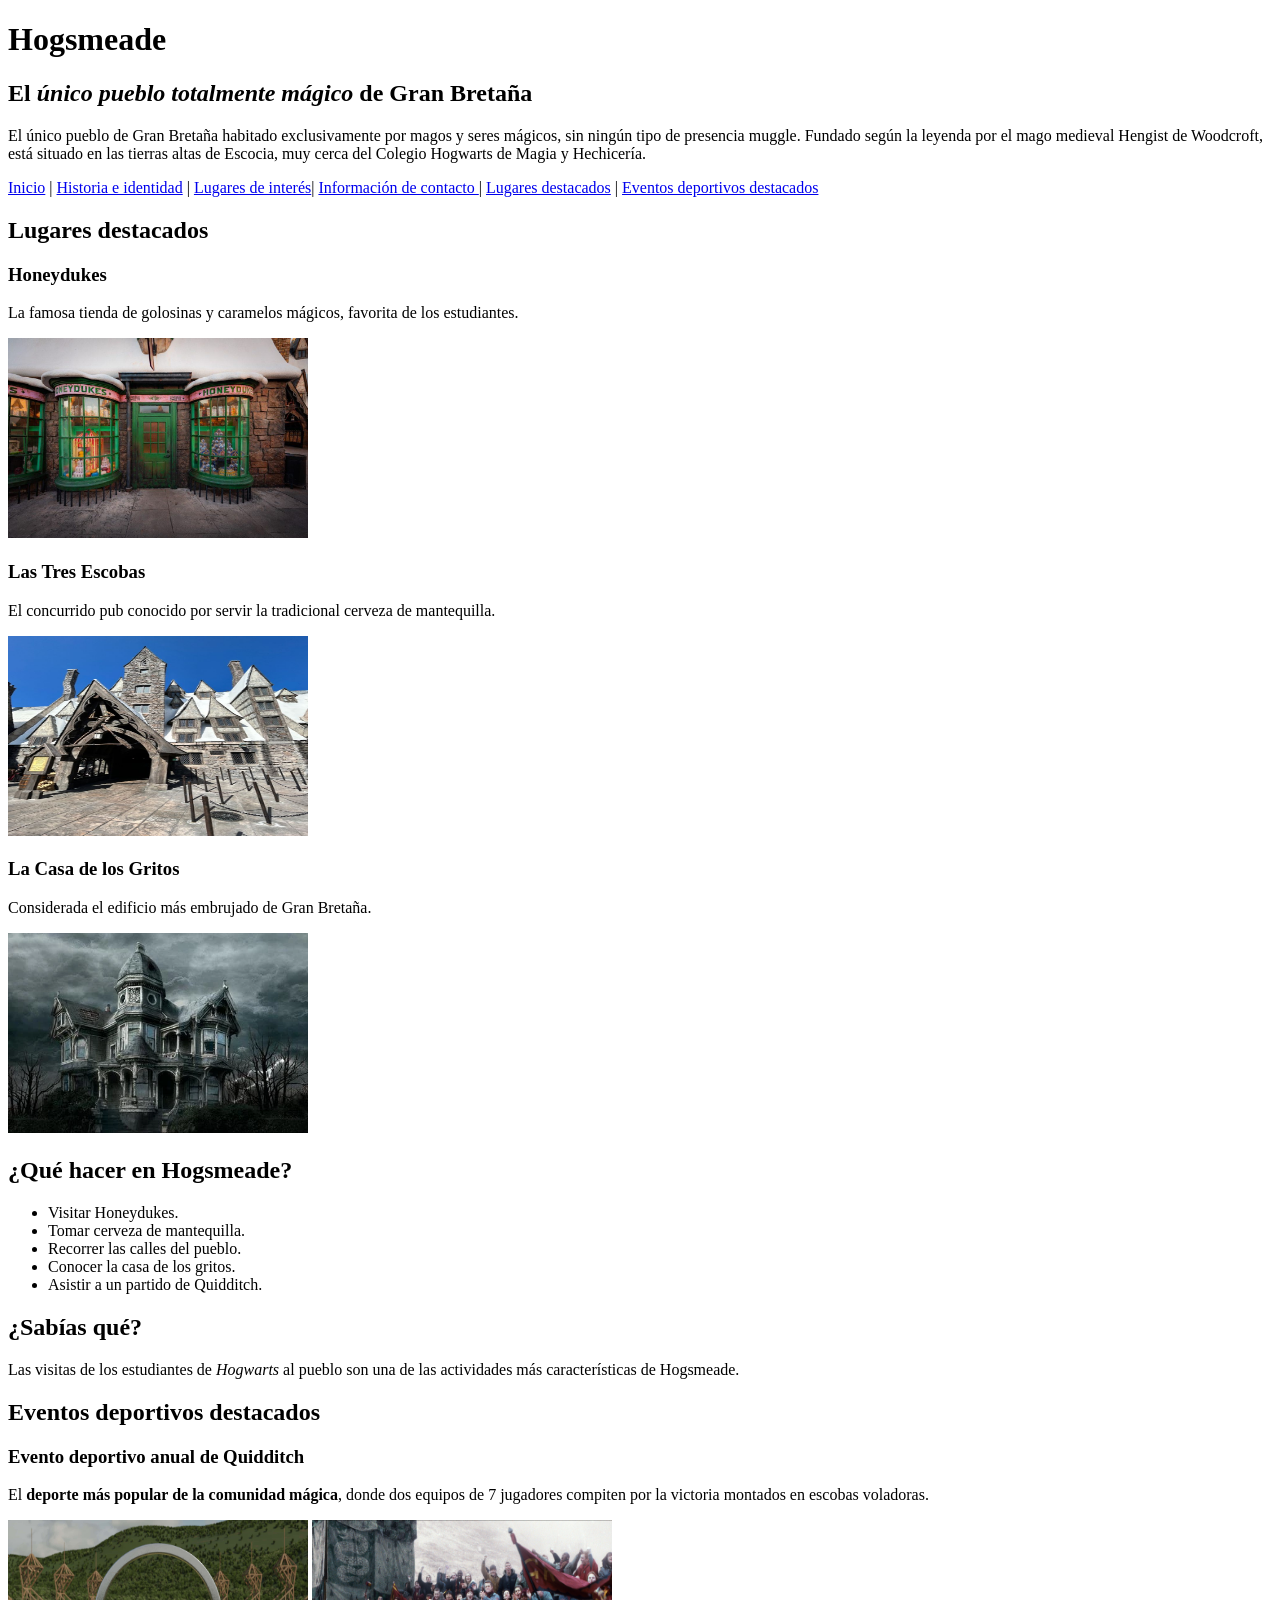
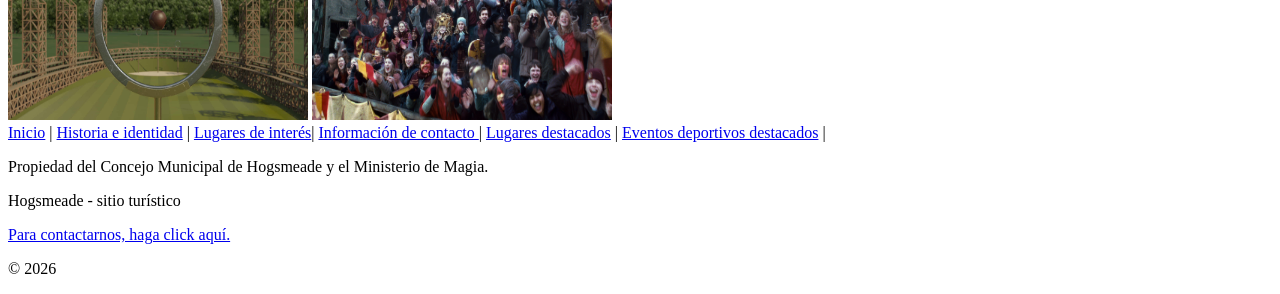
==== index.html @ 1561e6ce "feat: agrego contenido y seccion informativa" ====
<!DOCTYPE html>
<html lang="es">
    <head>
        <meta charset="UTF-8">
        <meta name="viewport" content="width=device-width, initial-scale=1.0">
        <title> Hogsmeade </title>
    </head>

    <body>
        <header>
            <h1> Hogsmeade</h1>
            <h2> El <em>único pueblo totalmente mágico</em> de Gran Bretaña</h2>
            <p> El único pueblo de Gran Bretaña habitado exclusivamente por magos y seres mágicos, sin ningún tipo de presencia muggle. Fundado según la leyenda por el mago medieval Hengist de Woodcroft, está situado en las tierras altas de Escocia, muy cerca del Colegio Hogwarts de Magia y Hechicería.</p>
        </header>

        <nav>
            <a href="index.html" aria-label="Inicio"> Inicio</a> |
            <a href="ciudad.html" aria-label="Historia e identidad"> Historia e identidad</a> |
            <a href="lugares.html" aria-label="Lugares de interés"> Lugares de interés</a>|
            <a href="contacto.html" aria-label="Información de contacto"> Información de contacto </a> |
            <a href="#lugares"> Lugares destacados</a> |
            <a href="#eventos"> Eventos deportivos destacados</a>
        </nav>

        <main>
            <section>
                <h2 id="lugares"> Lugares destacados</h2>
                    <article> <h3> Honeydukes</h3>
                        <p>La famosa tienda de golosinas y caramelos mágicos, favorita de los estudiantes.</p>
                        <img src="img/honeydukes.jpg"
                            alt=" Tienda Honeydukes"
                            width="300"
                            height="200"
                            loading="lazy">
                     
                    </article>
                    <article> <h3> Las Tres Escobas</h3>
                        <p>El concurrido pub conocido por servir la tradicional cerveza de mantequilla.</p>
                        <img src="img/LasTresEscobas.jpg"
                            alt="Pub Las Tres Escobas"
                            width="300"
                            height="200"
                            loading="lazy">
                    </article>
                    <article> <h3> La Casa de los Gritos</h3>
                        <p>Considerada el edificio más embrujado de Gran Bretaña.</p>
                        <img src="img/LaCasaDeLosGritos.jpg"
                            alt="La Casa de los Gritos"
                            width="300"
                            height="200"
                            loading="lazy">
                    </article>
            </section>   
            <section>
                <h2> ¿Qué hacer en Hogsmeade?</h2>
                    <ul>
                        <li> Visitar Honeydukes.</li>
                        <li> Tomar cerveza de mantequilla.</li>
                        <li> Recorrer las calles del pueblo.</li>
                        <li> Conocer la casa de los gritos.</li>
                        <li> Asistir a un partido de Quidditch.</li>
                    </ul>
            </section>
            <aside>
                <h2> ¿Sabías qué?</h2>
                    <p> Las visitas de los estudiantes de <em>Hogwarts</em> al pueblo son una de las actividades más características de Hogsmeade.</p>
            </aside>
            <section>
                <h2 id="eventos"> Eventos deportivos destacados</h2>
                    <article> <h3> Evento deportivo anual de Quidditch</h3>
                        <p> El <strong>deporte más popular de la comunidad mágica</strong>, donde dos equipos de 7 jugadores compiten por la victoria montados en escobas voladoras.</p>
                        <img src="img/quidditch1.jpg"
                            alt="Quidditch"
                            width="300"
                            height="200"
                            loading="lazy">
                        <img src="img/quidditch2.jpg"
                            alt="Tribuna"
                            width="300"
                            height="200"
                            loading="lazy">
                    </article>
            </section> 
        </main>

        <footer>
            <nav>
                <a href="index.html" aria-label="Inicio"> Inicio</a> |
                <a href="ciudad.html" aria-label="Historia e identidad"> Historia e identidad</a> |
                <a href="lugares.html" aria-label="Lugares de interés"> Lugares de interés</a>|
                <a href="contacto.html" aria-label="Información de contacto"> Información de contacto </a> |
                <a href="#lugares"> Lugares destacados</a> |
                <a href="#eventos"> Eventos deportivos destacados</a> |
            </nav>
            <p> Propiedad del Concejo Municipal de Hogsmeade y el Ministerio de Magia.</p>
            <p> Hogsmeade - sitio turístico</p>
            <a href="contacto.html" aria-label="Informacion de contacto"> Para contactarnos, haga click aquí.</a>
            <p> © 2026</p>
        </footer>
    </body>
</html>
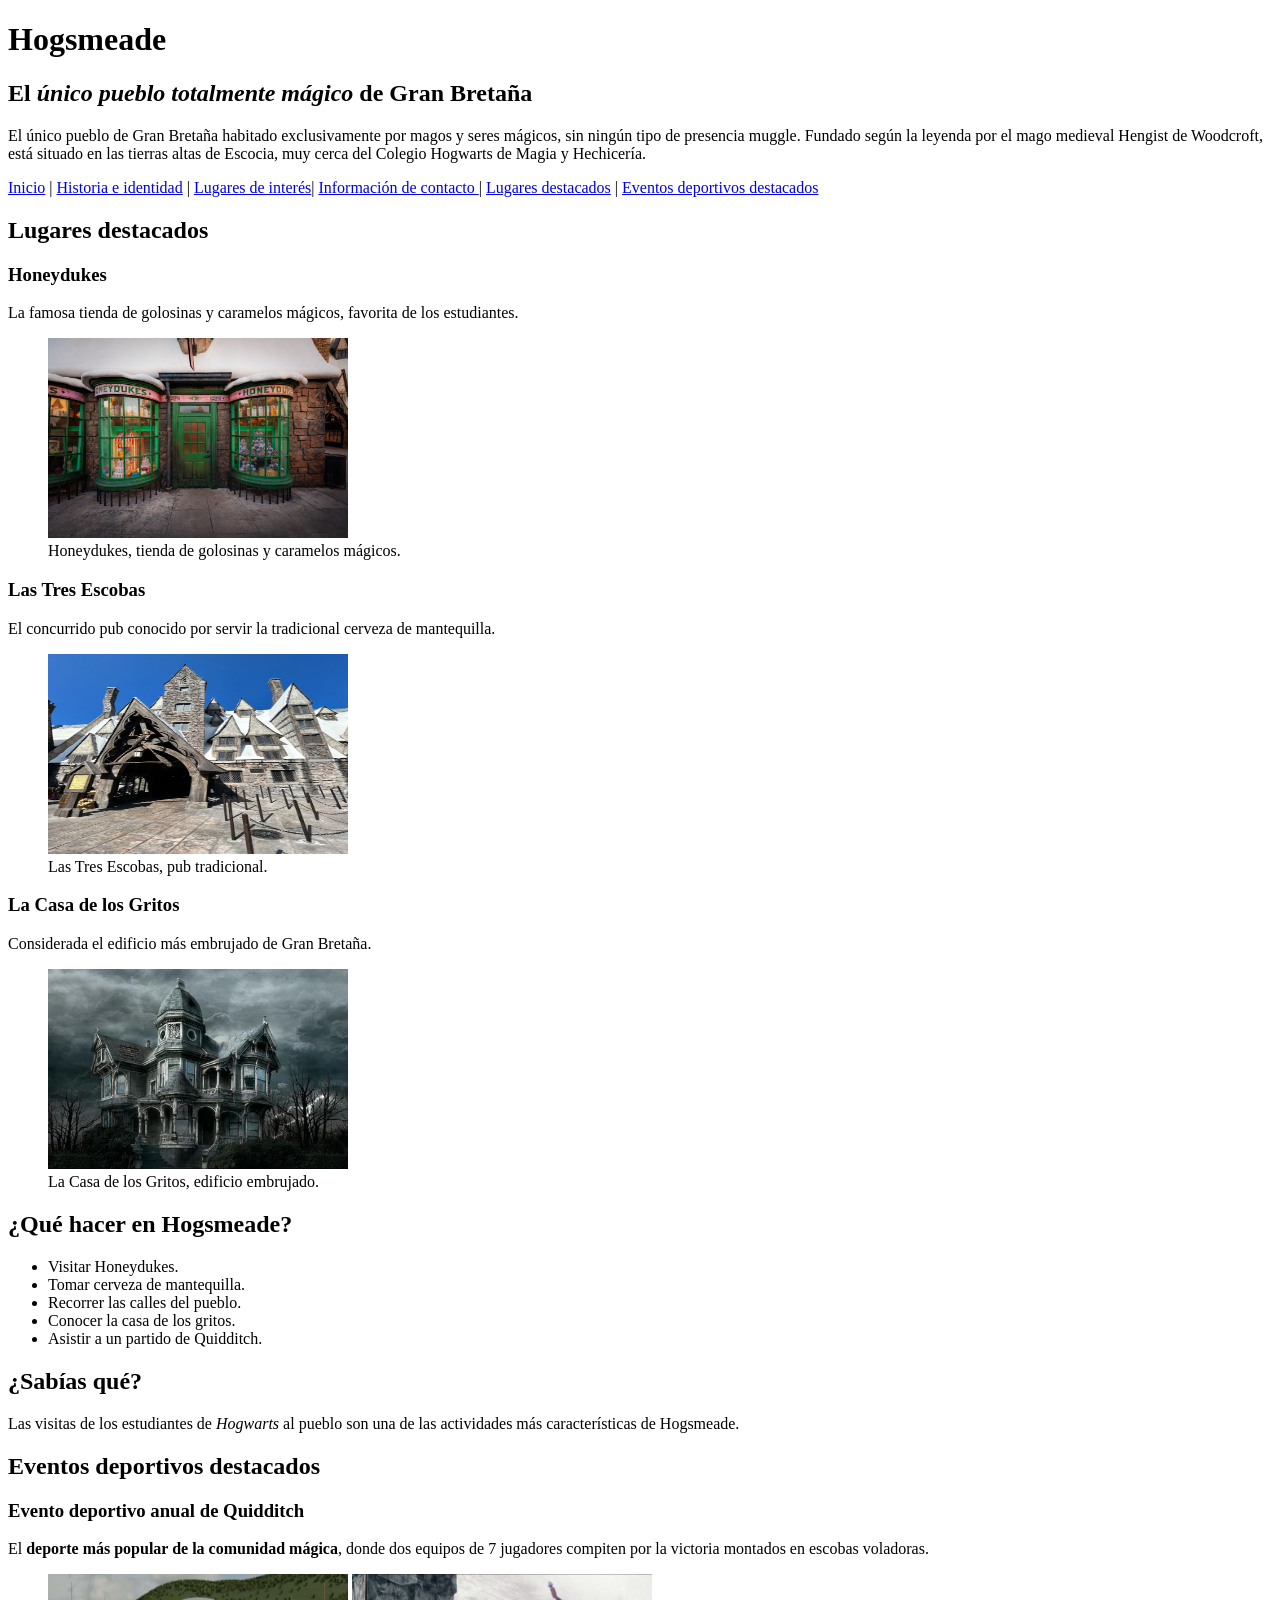
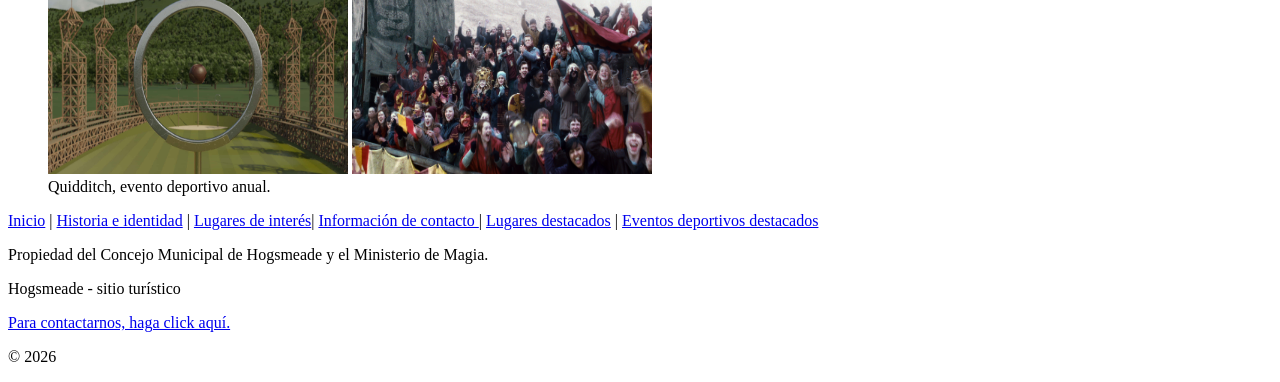
==== commit ff5929b3: "fix: corrijo y mejoro etiquetas de index" ====
--- a/index.html
+++ b/index.html
@@ -27,30 +27,41 @@
                 <h2 id="lugares"> Lugares destacados</h2>
                     <article> <h3> Honeydukes</h3>
                         <p>La famosa tienda de golosinas y caramelos mágicos, favorita de los estudiantes.</p>
-                        <img src="img/honeydukes.jpg"
-                            alt=" Tienda Honeydukes"
-                            width="300"
-                            height="200"
-                            loading="lazy">
-                     
+                        <figure>
+                            <img src="img/honeydukes.jpg"
+                                alt="Tienda Honeydukes"
+                                width="300"
+                                height="200"
+                                loading="lazy">
+                            <figcaption>Honeydukes, tienda de golosinas y caramelos mágicos.</figcaption>
+                        </figure>
                     </article>
+
                     <article> <h3> Las Tres Escobas</h3>
                         <p>El concurrido pub conocido por servir la tradicional cerveza de mantequilla.</p>
-                        <img src="img/LasTresEscobas.jpg"
-                            alt="Pub Las Tres Escobas"
-                            width="300"
-                            height="200"
-                            loading="lazy">
+                        <figure>
+                            <img src="img/LasTresEscobas.jpg"
+                                alt="Pub Las Tres Escobas"
+                                width="300"
+                                height="200"
+                                loading="lazy">
+                            <figcaption>Las Tres Escobas, pub tradicional.</figcaption>
+                         </figure>   
                     </article>
+
                     <article> <h3> La Casa de los Gritos</h3>
                         <p>Considerada el edificio más embrujado de Gran Bretaña.</p>
-                        <img src="img/LaCasaDeLosGritos.jpg"
-                            alt="La Casa de los Gritos"
-                            width="300"
-                            height="200"
-                            loading="lazy">
+                        <figure>
+                            <img src="img/LaCasaDeLosGritos.jpg"
+                                alt="La Casa de los Gritos"
+                                width="300"
+                                height="200"
+                                loading="lazy">
+                                <figcaption>La Casa de los Gritos, edificio embrujado.</figcaption>
+                        </figure>    
                     </article>
-            </section>   
+            </section> 
+
             <section>
                 <h2> ¿Qué hacer en Hogsmeade?</h2>
                     <ul>
@@ -61,24 +72,30 @@
                         <li> Asistir a un partido de Quidditch.</li>
                     </ul>
             </section>
+
             <aside>
                 <h2> ¿Sabías qué?</h2>
                     <p> Las visitas de los estudiantes de <em>Hogwarts</em> al pueblo son una de las actividades más características de Hogsmeade.</p>
             </aside>
+
             <section>
                 <h2 id="eventos"> Eventos deportivos destacados</h2>
                     <article> <h3> Evento deportivo anual de Quidditch</h3>
                         <p> El <strong>deporte más popular de la comunidad mágica</strong>, donde dos equipos de 7 jugadores compiten por la victoria montados en escobas voladoras.</p>
-                        <img src="img/quidditch1.jpg"
-                            alt="Quidditch"
-                            width="300"
-                            height="200"
-                            loading="lazy">
-                        <img src="img/quidditch2.jpg"
-                            alt="Tribuna"
-                            width="300"
-                            height="200"
-                            loading="lazy">
+                        <figure>
+                            <img src="img/quidditch1.jpg"
+                               alt="partido de Quidditch."
+                               width="300"
+                               height="200"
+                               loading="lazy">
+                            
+                            <img src="img/quidditch2.jpg"
+                                alt="Tribuna de espectadores de Quidditch."
+                                width="300"
+                                height="200"
+                                loading="lazy">
+                            <figcaption>Quidditch, evento deportivo anual.</figcaption>
+                        </figure>          
                     </article>
             </section> 
         </main>
@@ -90,7 +107,7 @@
                 <a href="lugares.html" aria-label="Lugares de interés"> Lugares de interés</a>|
                 <a href="contacto.html" aria-label="Información de contacto"> Información de contacto </a> |
                 <a href="#lugares"> Lugares destacados</a> |
-                <a href="#eventos"> Eventos deportivos destacados</a> |
+                <a href="#eventos"> Eventos deportivos destacados</a> 
             </nav>
             <p> Propiedad del Concejo Municipal de Hogsmeade y el Ministerio de Magia.</p>
             <p> Hogsmeade - sitio turístico</p>
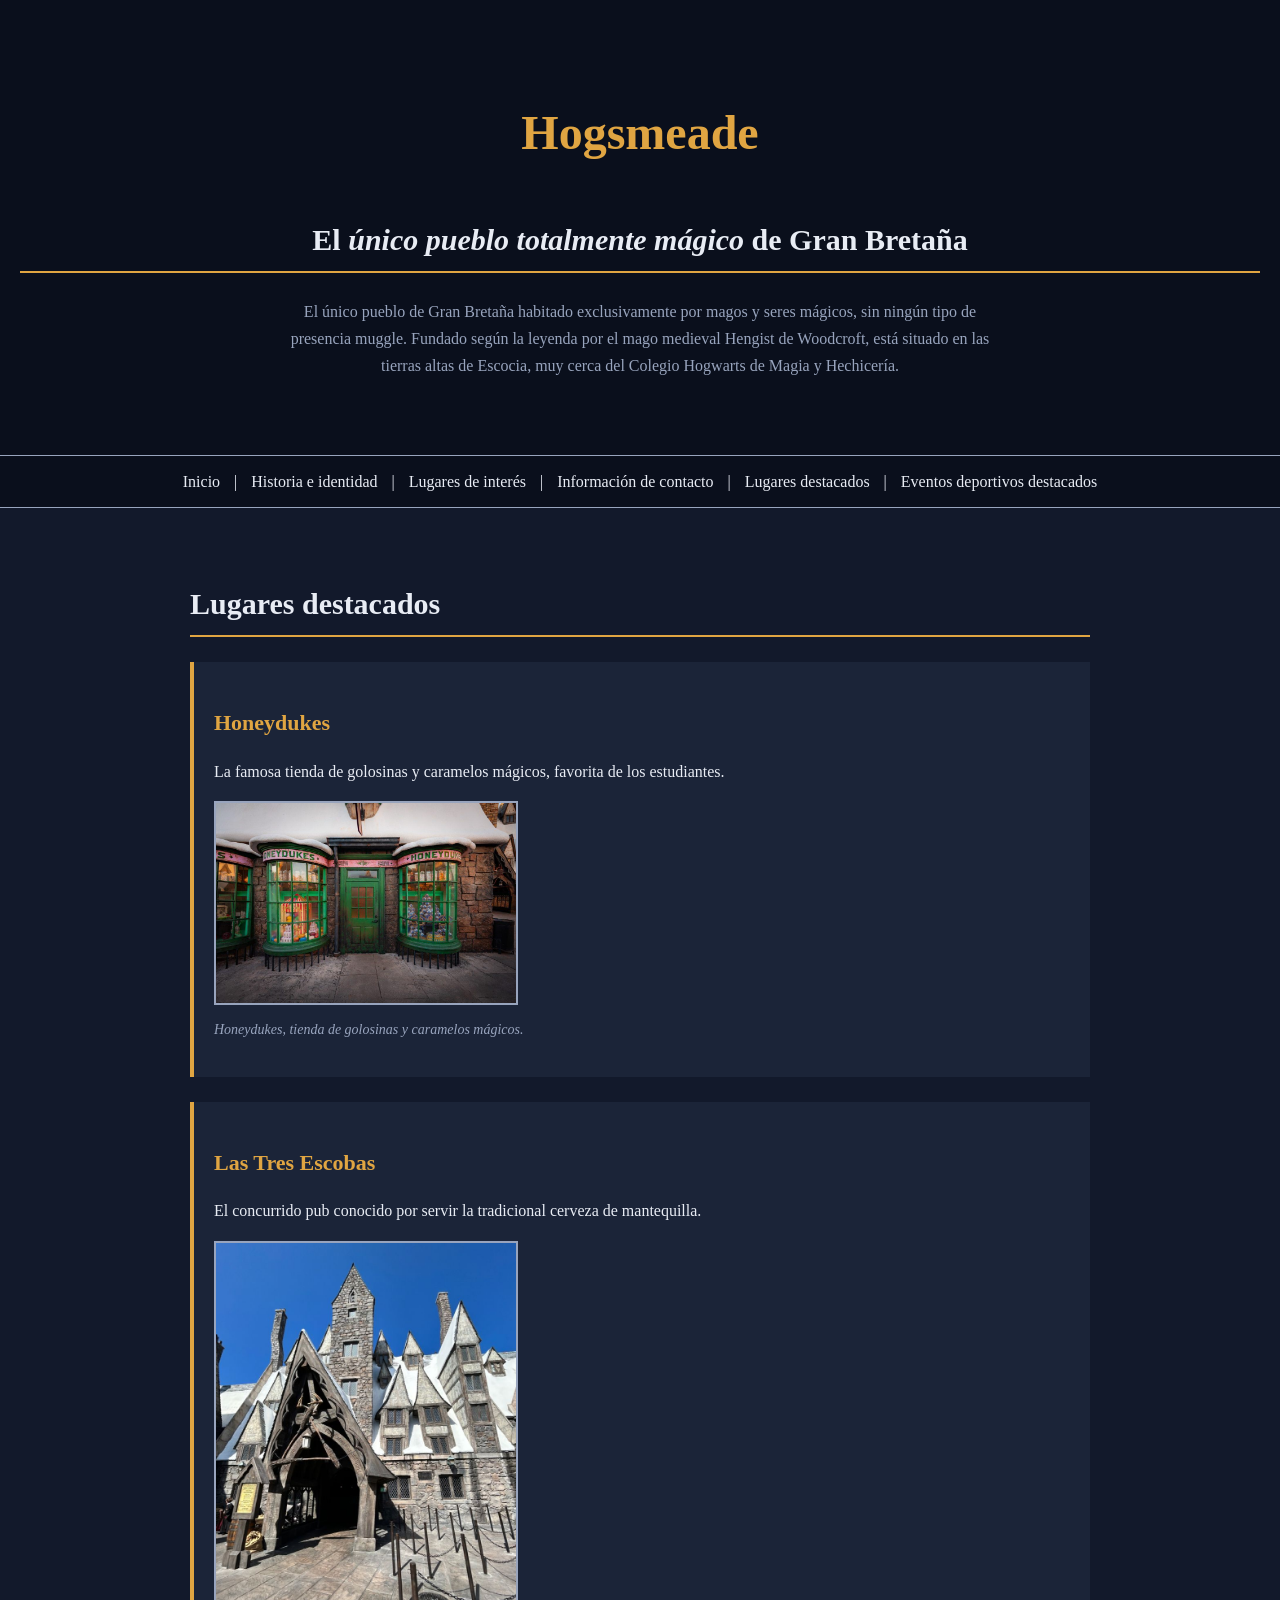
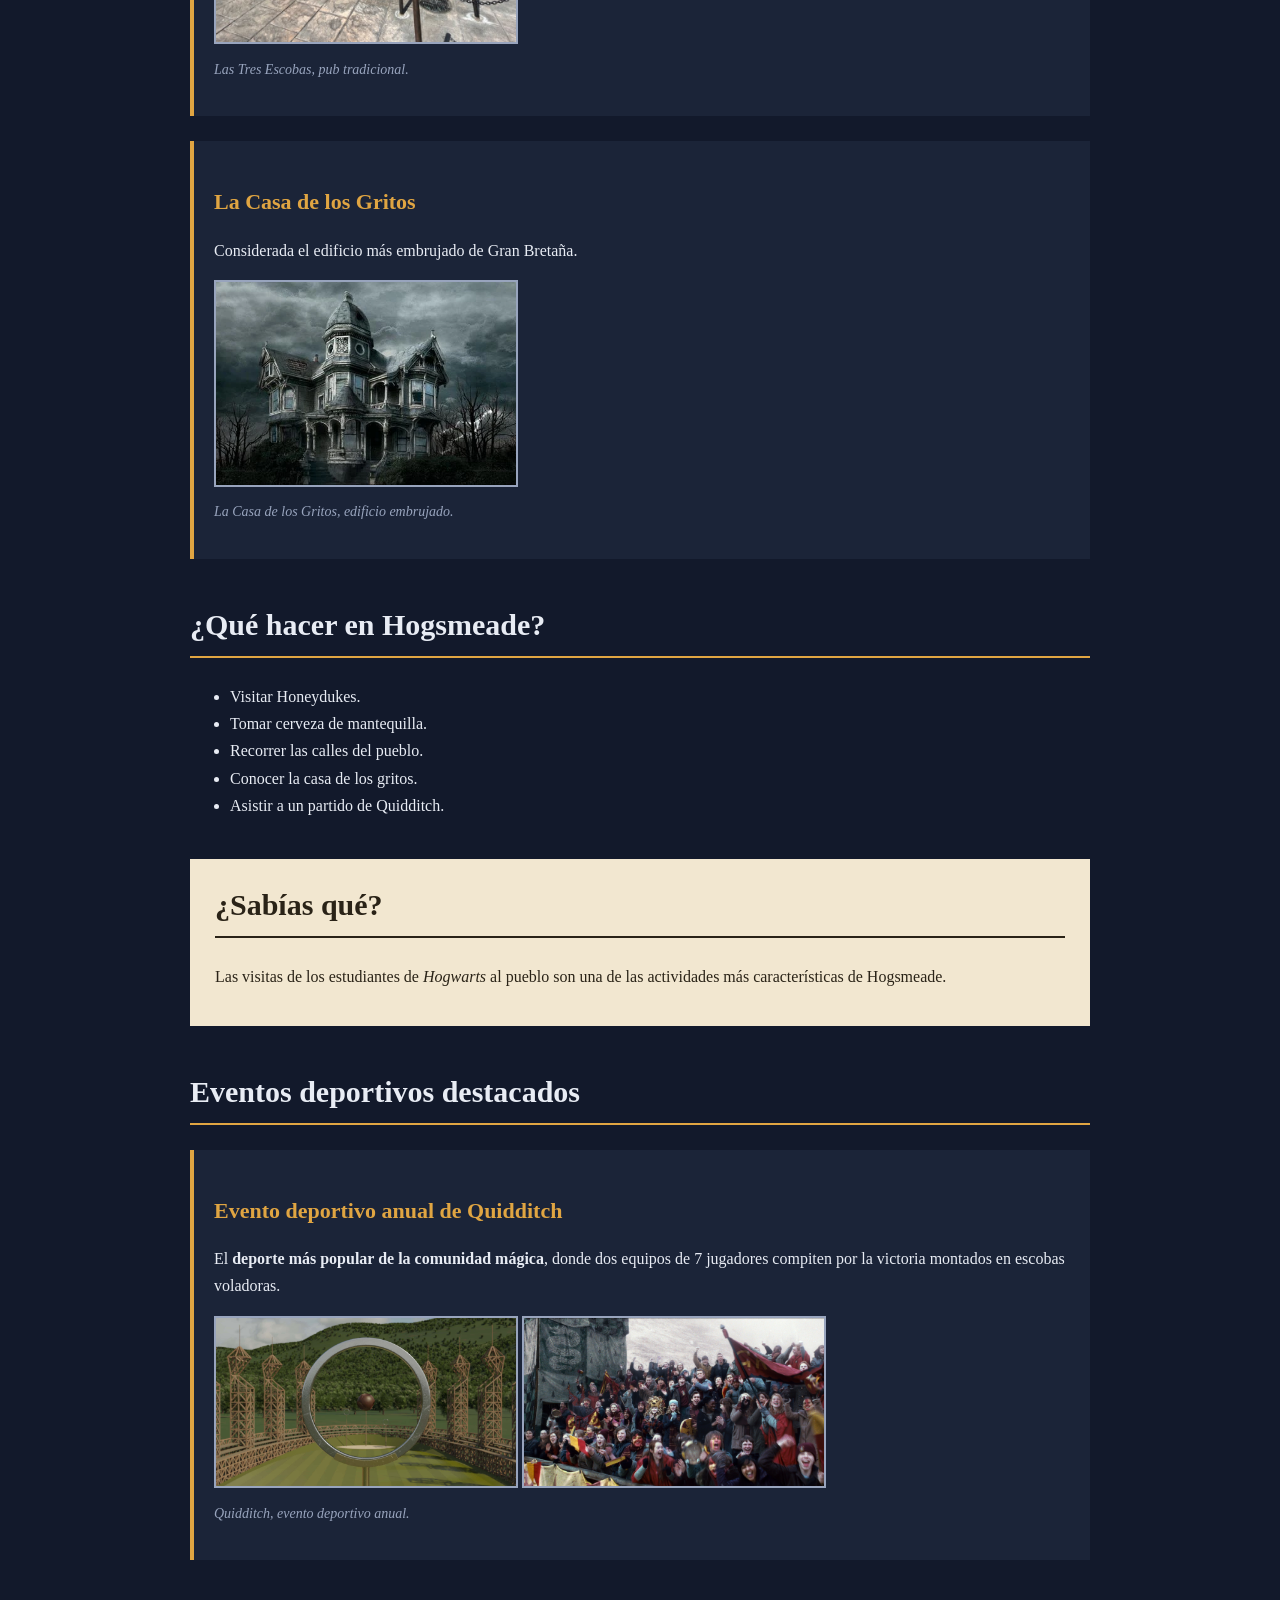
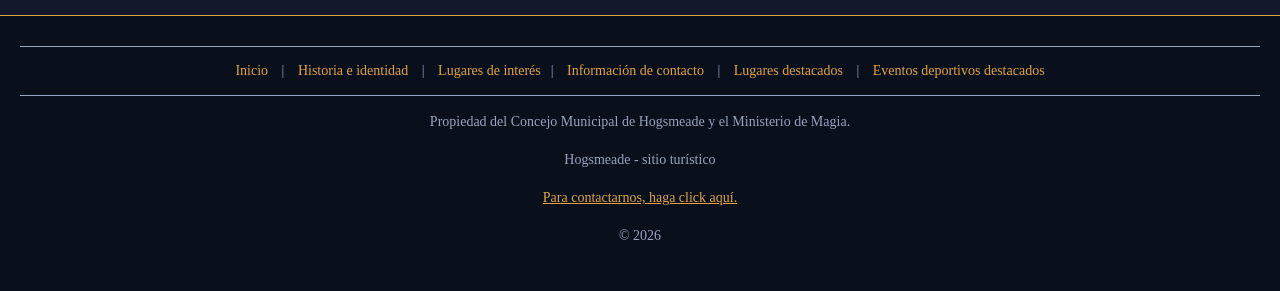
==== commit 9253f1a9: "fix: conecto index con estilos compartidos" ====
--- a/index.html
+++ b/index.html
@@ -4,6 +4,7 @@
         <meta charset="UTF-8">
         <meta name="viewport" content="width=device-width, initial-scale=1.0">
         <title> Hogsmeade </title>
+        <link rel="stylesheet" href="estilos.css">
     </head>
 
     <body>
@@ -16,7 +17,7 @@
         <nav>
             <a href="index.html" aria-label="Inicio"> Inicio</a> |
             <a href="ciudad.html" aria-label="Historia e identidad"> Historia e identidad</a> |
-            <a href="lugares.html" aria-label="Lugares de interés"> Lugares de interés</a>|
+            <a href="lugares.html" aria-label="Lugares de interés"> Lugares de interés</a> |
             <a href="contacto.html" aria-label="Información de contacto"> Información de contacto </a> |
             <a href="#lugares"> Lugares destacados</a> |
             <a href="#eventos"> Eventos deportivos destacados</a>
--- a/estilos.css
+++ b/estilos.css
@@ -0,0 +1,255 @@
+/* ===========================================================
+Dentro del <head> de lugares.html, debajo del <title>, poner:
+
+<link rel="stylesheet" href="lugares.css">
+
+
+/* -----------------------------------------------------------
+   PASO 1: estilos generales de toda la página.
+   El selector "body" afecta a todo el contenido visible.
+   Lo que se define acá lo heredan los demás elementos.
+   ----------------------------------------------------------- */
+body {
+    background-color: #12192b;   /* azul noche, como el cielo de Hogsmeade */
+    color: #e8ecf4;              /* color del texto: blanco nieve */
+    font-family: Georgia, serif; /* fuente con aire antiguo */
+    line-height: 1.7;            /* separación entre renglones, se lee mejor */
+    margin: 0;                   /* saca el margen que el navegador pone solo */
+    padding: 0;
+}
+
+
+/* -----------------------------------------------------------
+   PASO 2: los títulos.
+   h1 es el título principal, h2 los de cada sección
+   y h3 el nombre de cada lugar.
+   ----------------------------------------------------------- */
+h1 {
+    font-size: 48px;
+    color: #e0a542;              /* dorado, como la luz de una vela */
+    margin-bottom: 10px;
+}
+
+h2 {
+    font-size: 30px;
+    color: #e8ecf4;
+    border-bottom: 2px solid #e0a542;  /* línea dorada debajo del título */
+    padding-bottom: 6px;               /* separa el texto de la línea */
+    margin-top: 40px;
+}
+
+h3 {
+    font-size: 22px;
+    color: #e0a542;
+    margin-bottom: 5px;
+}
+
+
+/* -----------------------------------------------------------
+   PASO 3: la cabecera (etiqueta <header>).
+   Es la presentación de la página.
+   ----------------------------------------------------------- */
+header {
+    background-color: #0a0f1c;   /* un poco más oscuro que el fondo */
+    text-align: center;          /* centra el texto */
+    padding: 60px 20px;          /* 60px arriba y abajo, 20px a los costados */
+}
+
+header p {
+    max-width: 700px;            /* limita el ancho del párrafo */
+    margin-left: auto;           /* estos dos "auto" centran el bloque */
+    margin-right: auto;
+    color: #98a4bd;              /* gris claro, menos protagonismo */
+}
+
+
+/* -----------------------------------------------------------
+   PASO 4: el menú de navegación (<nav>).
+   Se estilan los enlaces <a> que están adentro.
+   ----------------------------------------------------------- */
+nav {
+    background-color: #0a0f1c;
+    text-align: center;
+    padding: 12px;
+    border-top: 1px solid #98a4bd;
+    border-bottom: 1px solid #98a4bd;
+}
+
+nav a {
+    color: #e8ecf4;
+    text-decoration: none;       /* saca el subrayado de los enlaces */
+    margin: 0 10px;              /* espacio a los costados de cada enlace */
+}
+
+/* :hover se aplica cuando el mouse pasa por encima */
+nav a:hover {
+    color: #e0a542;
+    text-decoration: underline;
+}
+
+
+/* -----------------------------------------------------------
+   PASO 5: el contenido principal (<main>).
+   Se limita el ancho y se centra para que no quede
+   una línea de texto larguísima en pantallas grandes.
+   ----------------------------------------------------------- */
+main {
+    max-width: 900px;
+    margin: 0 auto;              /* 0 arriba/abajo, auto a los costados = centrado */
+    padding: 30px 20px;
+}
+
+
+/* -----------------------------------------------------------
+   PASO 6: las tarjetas de cada lugar (<article>).
+   Cada lugar queda dentro de un recuadro con fondo propio.
+   ----------------------------------------------------------- */
+article {
+    background-color: #1b2438;
+    border-left: 4px solid #e0a542;  /* franja dorada a la izquierda */
+    padding: 20px;
+    margin-bottom: 25px;
+}
+
+
+/* -----------------------------------------------------------
+   PASO 7: las imágenes y sus epígrafes.
+   <figure> agrupa la imagen con su <figcaption>.
+   ----------------------------------------------------------- */
+figure {
+    margin: 15px 0;              /* 15px arriba y abajo, 0 a los costados */
+}
+
+img {
+    max-width: 100%;             /* nunca se sale del ancho disponible */
+    height: auto;                /* mantiene la proporción de la foto */
+    border: 2px solid #98a4bd;
+}
+
+figcaption {
+    font-size: 14px;
+    font-style: italic;
+    color: #98a4bd;
+    margin-top: 5px;
+}
+
+
+/* -----------------------------------------------------------
+   PASO 8: la tabla de horarios y precios.
+   border-collapse une los bordes de las celdas en uno solo.
+   ----------------------------------------------------------- */
+table {
+    width: 100%;
+    border-collapse: collapse;
+    margin-top: 20px;
+}
+
+caption {
+    font-style: italic;
+    color: #98a4bd;
+    text-align: left;
+    margin-bottom: 10px;
+}
+
+/* th son las celdas de encabezado, td las celdas normales */
+th, td {
+    border: 1px solid #98a4bd;
+    padding: 10px;
+    text-align: left;
+}
+
+th {
+    background-color: #2f5d50;   /* verde de los carteles del pueblo */
+    color: #e8ecf4;
+}
+
+
+/* -----------------------------------------------------------
+   PASO 9: el bloque de consejos (<aside>).
+   Va en color pergamino para que contraste con el resto.
+   ----------------------------------------------------------- */
+aside {
+    background-color: #f2e7d0;
+    color: #2a2317;              /* texto oscuro, porque el fondo es claro */
+    padding: 20px 25px;
+    margin: 40px 0;
+}
+
+/* Los títulos y la lista de adentro del aside también cambian */
+aside h2 {
+    color: #2a2317;
+    border-bottom-color: #2a2317;
+    margin-top: 0;
+}
+
+
+/* -----------------------------------------------------------
+   PASO 10: las preguntas frecuentes (<details> y <summary>).
+   <summary> es la pregunta visible, se abre al hacer click.
+   ----------------------------------------------------------- */
+details {
+    background-color: #1b2438;
+    border: 1px solid #98a4bd;
+    padding: 12px 15px;
+    margin-bottom: 10px;
+}
+
+summary {
+    cursor: pointer;             /* el mouse muestra la manito */
+    font-weight: bold;
+    color: #e8ecf4;
+}
+
+summary:hover {
+    color: #e0a542;
+}
+
+
+/* -----------------------------------------------------------
+   PASO 11: los enlaces que están dentro del contenido.
+   ----------------------------------------------------------- */
+main a {
+    color: #e0a542;
+}
+
+main a:hover {
+    color: #ffffff;
+}
+
+
+/* -----------------------------------------------------------
+   PASO 12: el pie de página (<footer>).
+   ----------------------------------------------------------- */
+footer {
+    background-color: #0a0f1c;
+    text-align: center;
+    padding: 30px 20px;
+    color: #98a4bd;
+    font-size: 14px;
+    border-top: 1px solid #e0a542;
+}
+
+footer a {
+    color: #e0a542;
+}
+
+
+/* -----------------------------------------------------------
+   PASO 13: ajuste para celulares.
+   La regla @media aplica lo de adentro solo cuando la
+   pantalla mide 600px de ancho o menos.
+   ----------------------------------------------------------- */
+@media (max-width: 600px) {
+    h1 {
+        font-size: 32px;
+    }
+
+    nav a {
+        display: block;          /* cada enlace en su propia línea */
+        margin: 6px 0;
+    }
+
+    main {
+        padding: 20px 15px;
+    }
+}
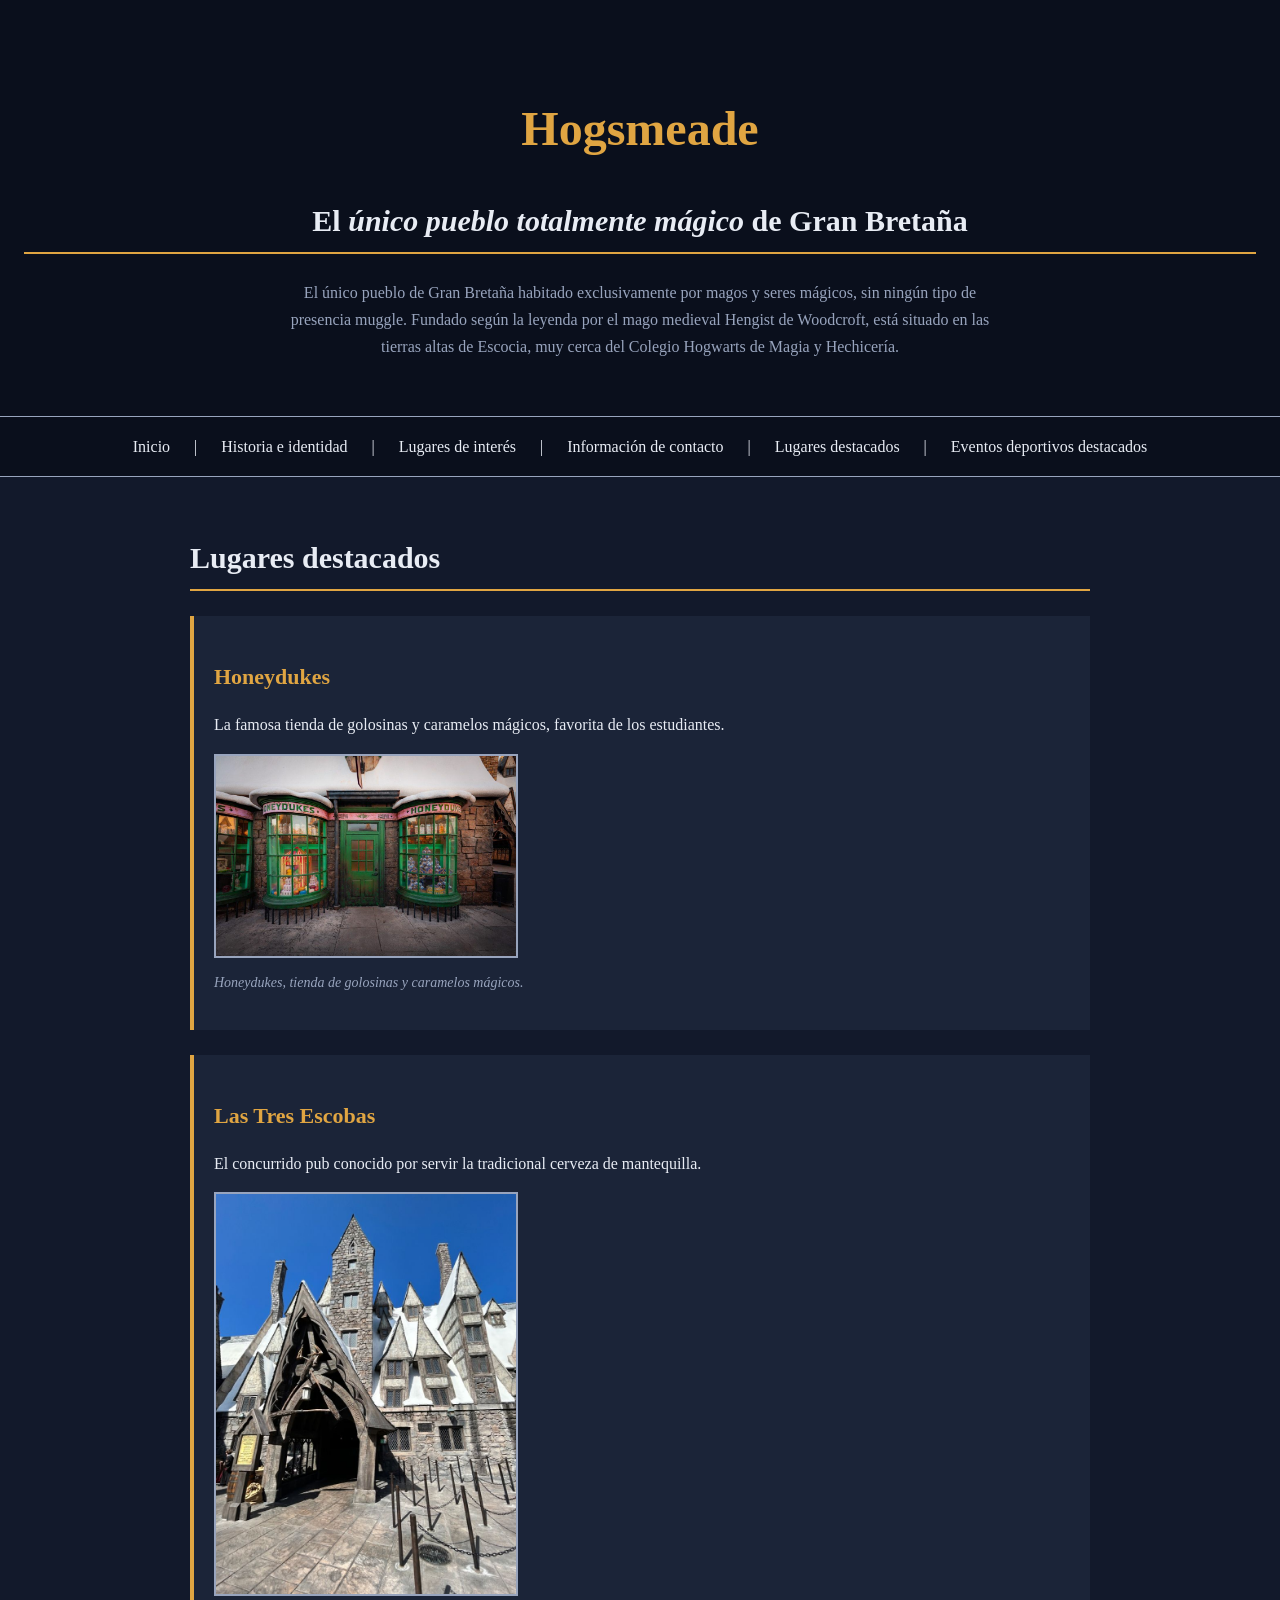
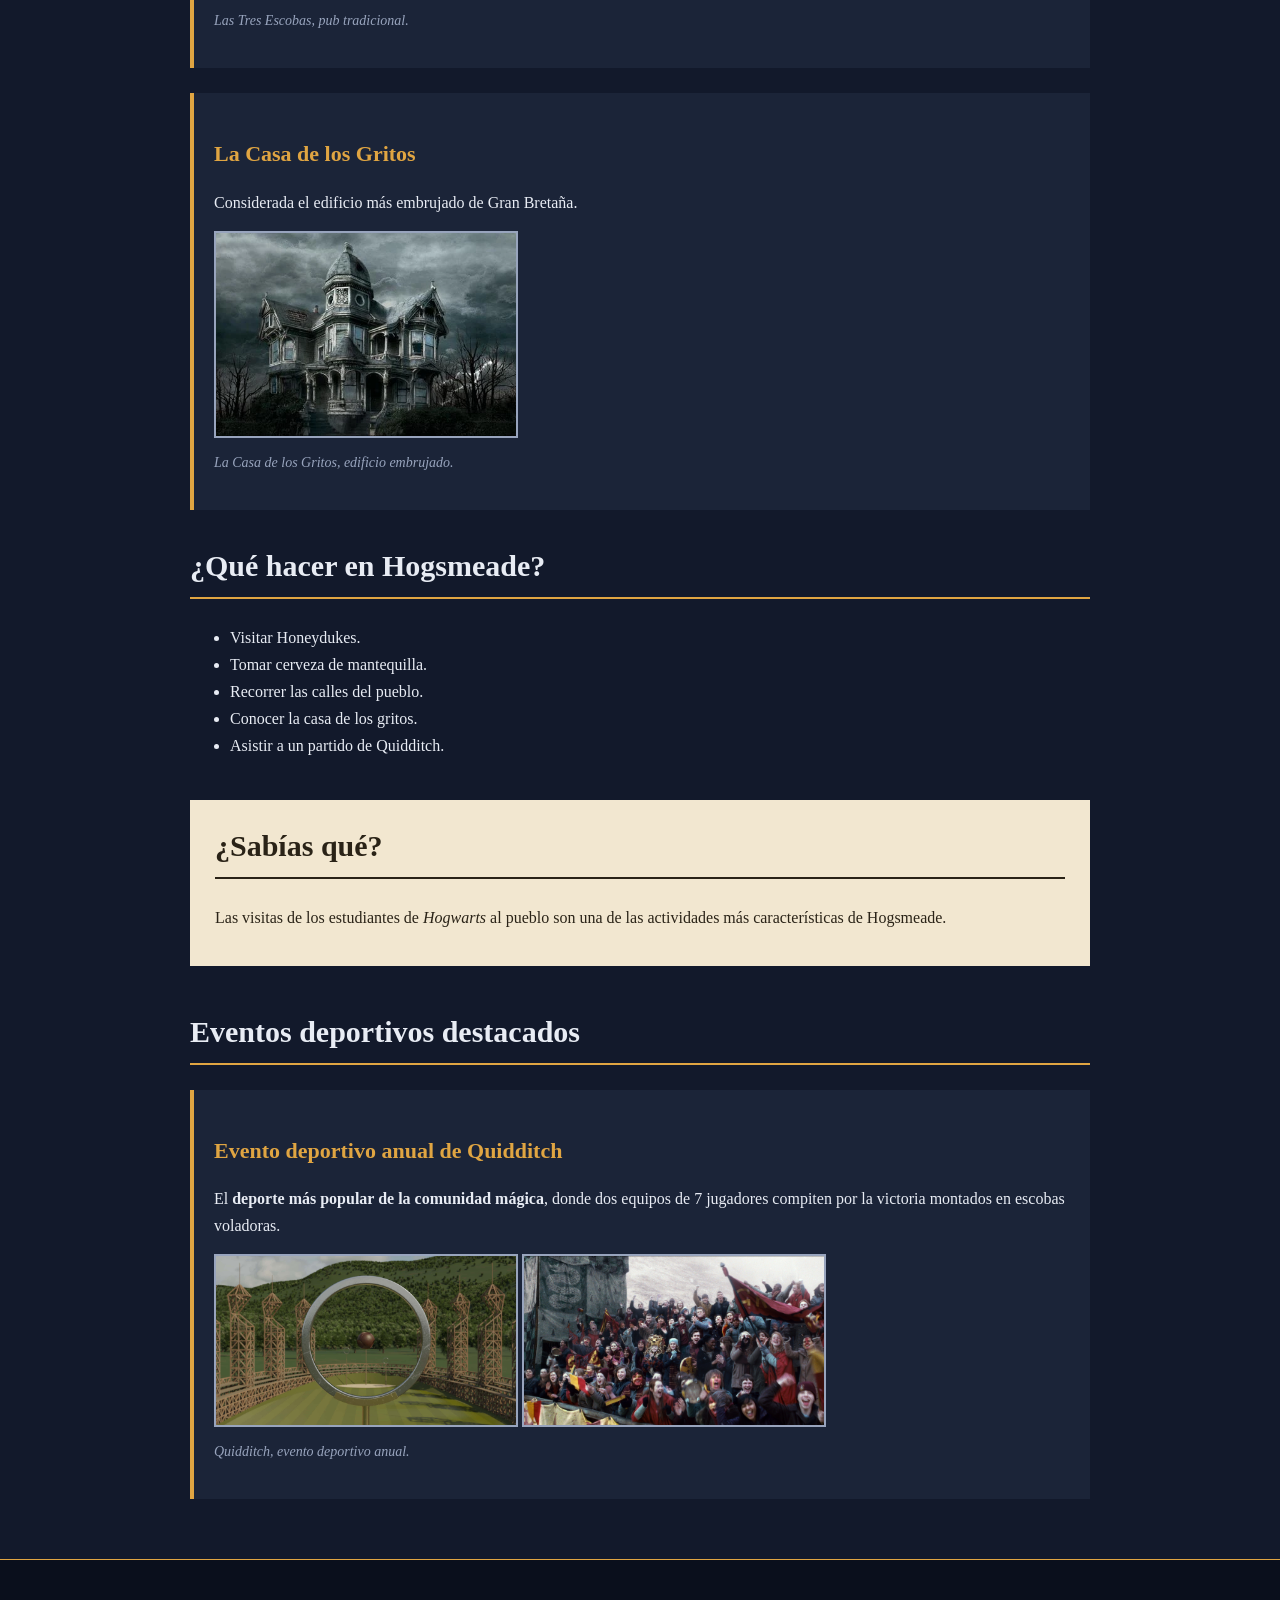
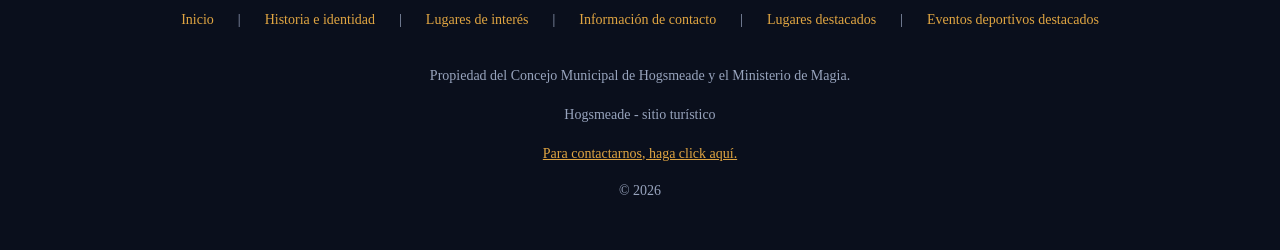
==== commit af3c9e9c: "fix: actualizo contenido del index" ====
--- a/index.html
+++ b/index.html
@@ -4,7 +4,7 @@
         <meta charset="UTF-8">
         <meta name="viewport" content="width=device-width, initial-scale=1.0">
         <title> Hogsmeade </title>
-        <link rel="stylesheet" href="estilos.css">
+        <link rel="stylesheet" href="css/estilos.css">
     </head>
 
     <body>
--- a/css/estilos.css
+++ b/css/estilos.css
@@ -0,0 +1,346 @@
+/*  VARIABLES DE COLORES */
+:root{
+    
+    --color-fondo: #12192b;
+    --color-fondo-oscuro: #0a0f1c;
+    --color-fondo-contenido:#1b2438;
+    --color-texto: #e8ecf4;
+    --color-texto-secundario: #98a4bd;
+    --color-destacado: #e0a542;
+    --color-verde: #2f5d50;
+    --color-pergamino: #f2e7d0;
+    --color-texto-oscuro: #2a2317;
+    --color-blanco: #ffffff;
+}
+
+
+/* ===========================================================
+Dentro del <head> de lugares.html, debajo del <title>, poner:
+
+<link rel="stylesheet" href="lugares.css">
+
+
+/* -----------------------------------------------------------
+   PASO 1: estilos generales de toda la página.
+   El selector "body" afecta a todo el contenido visible.
+   Lo que se define acá lo heredan los demás elementos.
+   ----------------------------------------------------------- */
+body {
+    background-color: #12192b;   /* azul noche, como el cielo de Hogsmeade */
+    color: #e8ecf4;              /* color del texto: blanco nieve */
+    font-family: Georgia, serif; /* fuente con aire antiguo */
+    line-height: 1.7;            /* separación entre renglones, se lee mejor */
+    margin: 0;                   /* saca el margen que el navegador pone solo */
+    padding: 0;
+}
+
+/*Titulos: tamaño, color, espacios.*/
+
+h1 {
+    color: var(--color-destacado);
+    font-size: 48px; 
+    margin-bottom: 10px;
+    text-align: center;
+}
+
+h2{
+    font-size: 30px;
+    color: var(--color-texto);
+    border-bottom: 2px solid  var(--color-destacado);
+    padding-bottom: 6px;
+}
+
+h3 {
+    color: var(--color-destacado);
+    font-size: 22px;
+    margin-bottom: 5px;
+}
+
+/*Secciones: separacion entre contenidos*/
+section{
+    margin-bottom: 30px;
+}
+
+
+/* -----------------------------------------------------------
+   PASO 3: la cabecera (etiqueta <header>).
+   Es la presentación de la página.
+   ----------------------------------------------------------- */
+
+/*HEADER*/
+
+header {
+    background-color: #0a0f1c;
+    text-align: center;
+    padding: 3.5rem 1.5rem;
+}
+
+header p {
+    max-width: 700px;
+    margin: 0 auto;
+    color: #98a4bd;
+}
+
+
+/* -----------------------------------------------------------
+   PASO 4: el menú de navegación (<nav>).
+   Se estilan los enlaces <a> que están adentro.
+   ----------------------------------------------------------- */
+
+/*NAVEGACIÓN*/
+   
+nav {
+    display: flex;
+    justify-content: center;
+    flex-wrap: wrap;
+    gap: 1.5rem;
+    background-color: #0a0f1c;
+    padding: 1rem;
+    border-top: 1px solid #98a4bd;
+    border-bottom: 1px solid #98a4bd;
+}
+
+nav a {
+    color: #e8ecf4;
+    text-decoration: none;
+}
+
+nav a:hover {
+    color: #e0a542;
+    text-decoration: underline;
+}
+
+/* -----------------------------------------------------------
+   PASO 5: el contenido principal (<main>).
+   Se limita el ancho y se centra para que no quede
+   una línea de texto larguísima en pantallas grandes.
+   ----------------------------------------------------------- */
+main {
+    max-width: 900px;
+    margin: 0 auto;              /* 0 arriba/abajo, auto a los costados = centrado */
+    padding: 30px 20px;
+}
+
+/*Articulos: fondo, bordes y espacios.*/
+
+article {
+    background-color: var(--color-fondo-contenido);
+    border-left: 4px solid  var(--color-destacado);
+    padding: 20px;
+    margin-bottom: 25px;
+}
+/*parrafos: separacion entre textos*/
+p{
+    margin-bottom: 15px;
+}
+
+
+/* -----------------------------------------------------------
+   PASO 7: las imágenes y sus epígrafes.
+   <figure> agrupa la imagen con su <figcaption>.
+   ----------------------------------------------------------- */
+figure {
+    margin: 15px 0;              /* 15px arriba y abajo, 0 a los costados */
+}
+
+img {
+    max-width: 100%;             /* nunca se sale del ancho disponible */
+    height: auto;                /* mantiene la proporción de la foto */
+    border: 2px solid #98a4bd;
+}
+
+figcaption {
+    font-size: 14px;
+    font-style: italic;
+    color: #98a4bd;
+    margin-top: 5px;
+}
+
+
+/* -----------------------------------------------------------
+   PASO 8: la tabla de horarios y precios.
+   border-collapse une los bordes de las celdas en uno solo.
+   ----------------------------------------------------------- */
+table {
+    width: 100%;
+    border-collapse: collapse;
+    margin-top: 20px;
+}
+
+caption {
+    font-style: italic;
+    color: #98a4bd;
+    text-align: left;
+    margin-bottom: 10px;
+}
+
+/* th son las celdas de encabezado, td las celdas normales */
+th, td {
+    border: 1px solid #98a4bd;
+    padding: 10px;
+    text-align: left;
+}
+
+th {
+    background-color: #2f5d50;   /* verde de los carteles del pueblo */
+    color: #e8ecf4;
+}
+
+
+/* -----------------------------------------------------------
+   PASO 9: el bloque de consejos (<aside>).
+   Va en color pergamino para que contraste con el resto.
+   ----------------------------------------------------------- */
+aside {
+    background-color: #f2e7d0;
+    color: #2a2317;              /* texto oscuro, porque el fondo es claro */
+    padding: 20px 25px;
+    margin: 40px 0;
+}
+
+/* Los títulos y la lista de adentro del aside también cambian */
+aside h2 {
+    color: #2a2317;
+    border-bottom-color: #2a2317;
+    margin-top: 0;
+}
+
+
+/* -----------------------------------------------------------
+   PASO 10: las preguntas frecuentes (<details> y <summary>).
+   <summary> es la pregunta visible, se abre al hacer click.
+   ----------------------------------------------------------- */
+details {
+    background-color: #1b2438;
+    border: 1px solid #98a4bd;
+    padding: 12px 15px;
+    margin-bottom: 10px;
+}
+
+summary {
+    cursor: pointer;             /* el mouse muestra la manito */
+    font-weight: bold;
+    color: #e8ecf4;
+}
+
+summary:hover {
+    color: #e0a542;
+}
+
+
+/* -----------------------------------------------------------
+   PASO 11: los enlaces que están dentro del contenido.
+   ----------------------------------------------------------- */
+main a {
+    color: #e0a542;
+}
+
+main a:hover {
+    color: #ffffff;
+}
+
+
+/* -----------------------------------------------------------
+   PASO 12: el pie de página (<footer>).
+   ----------------------------------------------------------- */
+
+/* FOOTER */
+
+footer {
+    background-color: #0a0f1c;
+    color: #98a4bd;
+    text-align: center;
+    padding: 2rem 1.5rem;
+    border-top: 1px solid #e0a542;
+    font-size: 0.875rem;
+}
+
+footer nav {
+    border: none;
+    margin-bottom: 1rem;
+}
+
+footer a {
+    color: #e0a542;
+}
+
+
+/* -----------------------------------------------------------
+   PASO 13: ajuste para celulares.
+   La regla @media aplica lo de adentro solo cuando la
+   pantalla mide 600px de ancho o menos.
+   ----------------------------------------------------------- */
+@media (max-width: 600px) {
+    h1 {
+        font-size: 32px;
+    }
+
+    nav a {
+        display: block;          /* cada enlace en su propia línea */
+        margin: 6px 0;
+    }
+
+    main {
+        padding: 20px 15px;
+    }
+}
+
+form {
+    background-color: #1b2438;   
+    border-left: 4px solid #e0a542; 
+    padding: 25px;
+    border-radius: 6px;
+    margin-top: 20px;
+    margin-bottom: 30px;
+}
+
+form label {
+    display: block;
+    marign-top: 15px;
+    margin-bottom: 5px;
+    color: white;
+    font-weight: bold;
+}
+
+form input[type="text"],form input[type="email"],form input[type="tel"],form input[type="date"],form select,form textarea {
+    width: 100%;                  
+    padding: 10px 12px;           
+    background-color: #0a0f1c;    
+    border: 1px solid #98a4bd;    
+    border-radius: 4px;           
+    color: #e8ecf4;               
+    font-family: Georgia, serif;  
+    font-size: 15px;
+}
+form textarea {
+    resize: vertical;             
+    min-height: 100px;
+}
+
+form *, form *::before, form *::after {
+    box-sizing: border-box;
+}
+
+
+form input:focus,form select:focus,form textarea:focus {
+    border-color: #e0a542;       
+    outline: none;                 
+}
+
+form button[type="submit"] {
+    background-color: #e0a542;    
+    color: #0a0f1c;               
+    padding: 12px 20px;
+    border: none;
+    border-radius: 4px;
+    font-size: 16px;
+    font-weight: bold;
+    cursor: pointer;               
+    width: 100%; 
+    margin-top: 20px;
+}
+
+form button[type="submit"]:hover {
+    background-color: #ffffff;
+    color: #0a0f1c;
+}
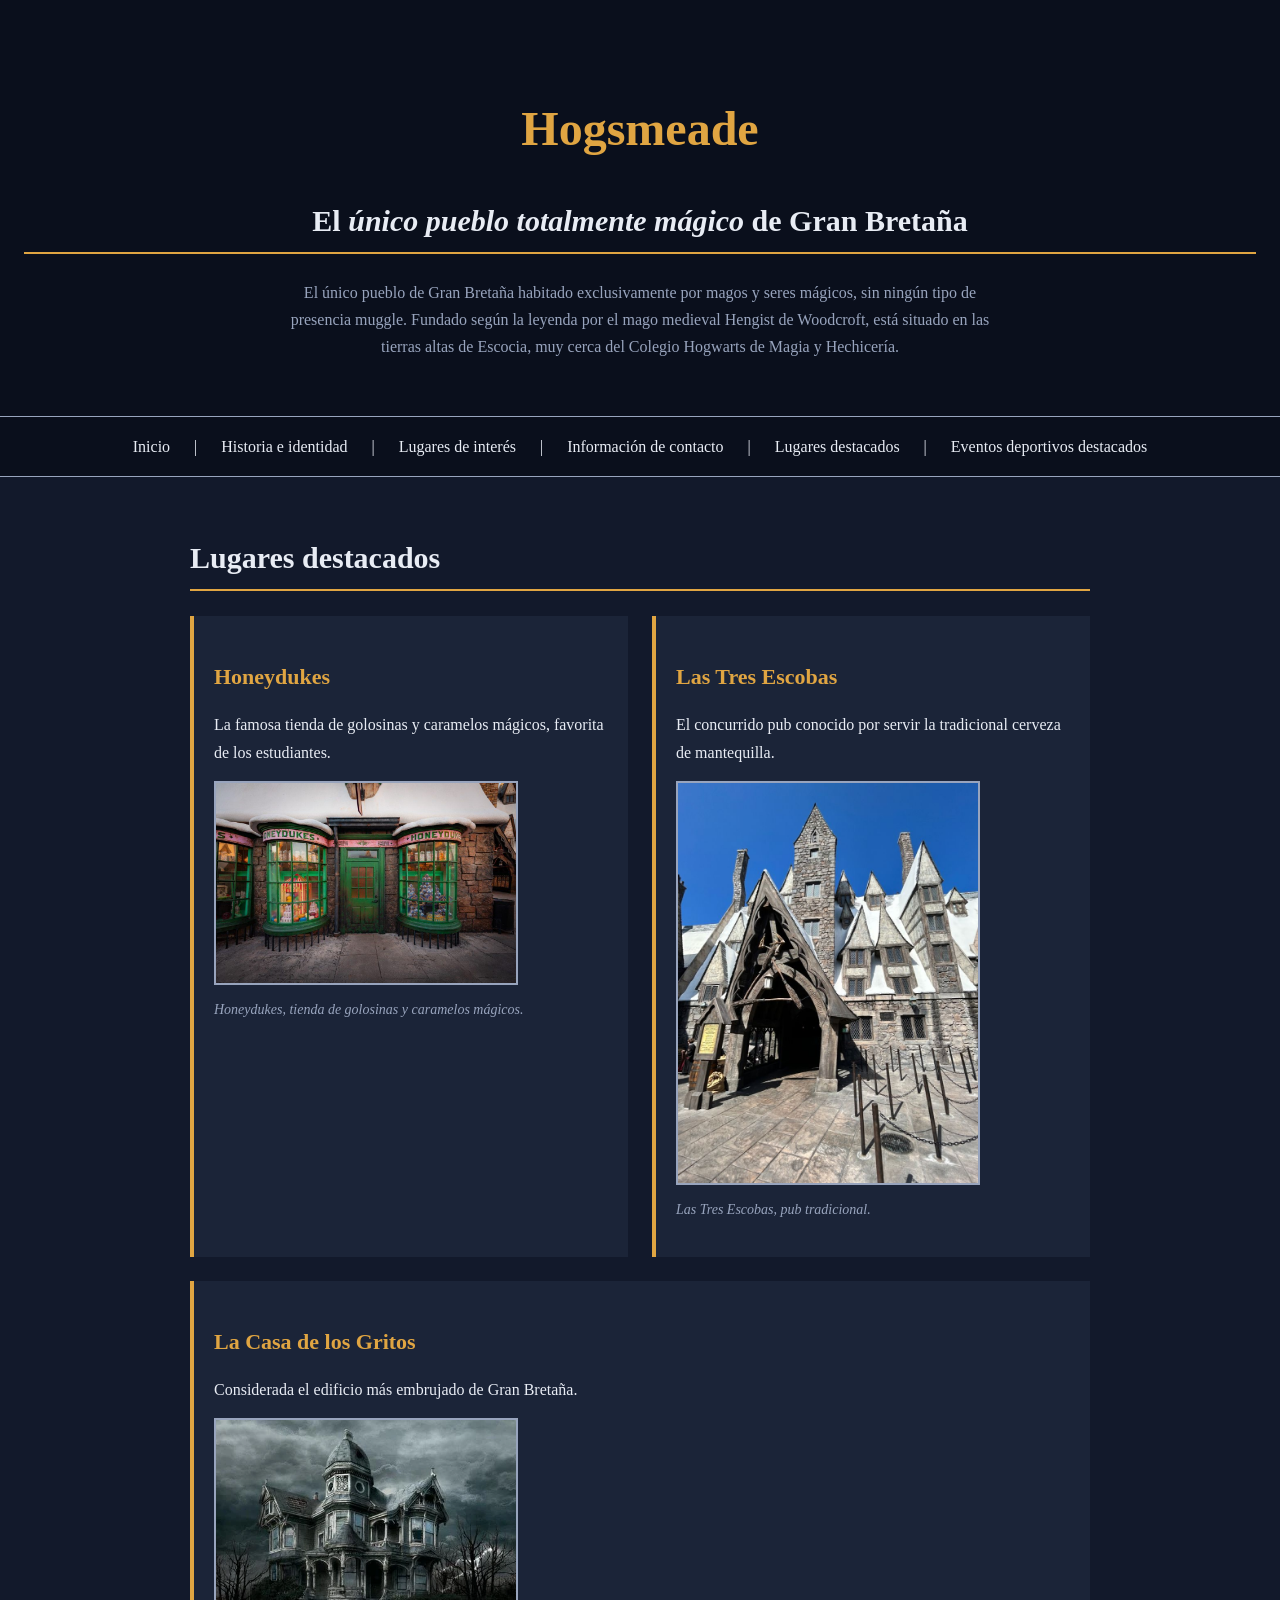
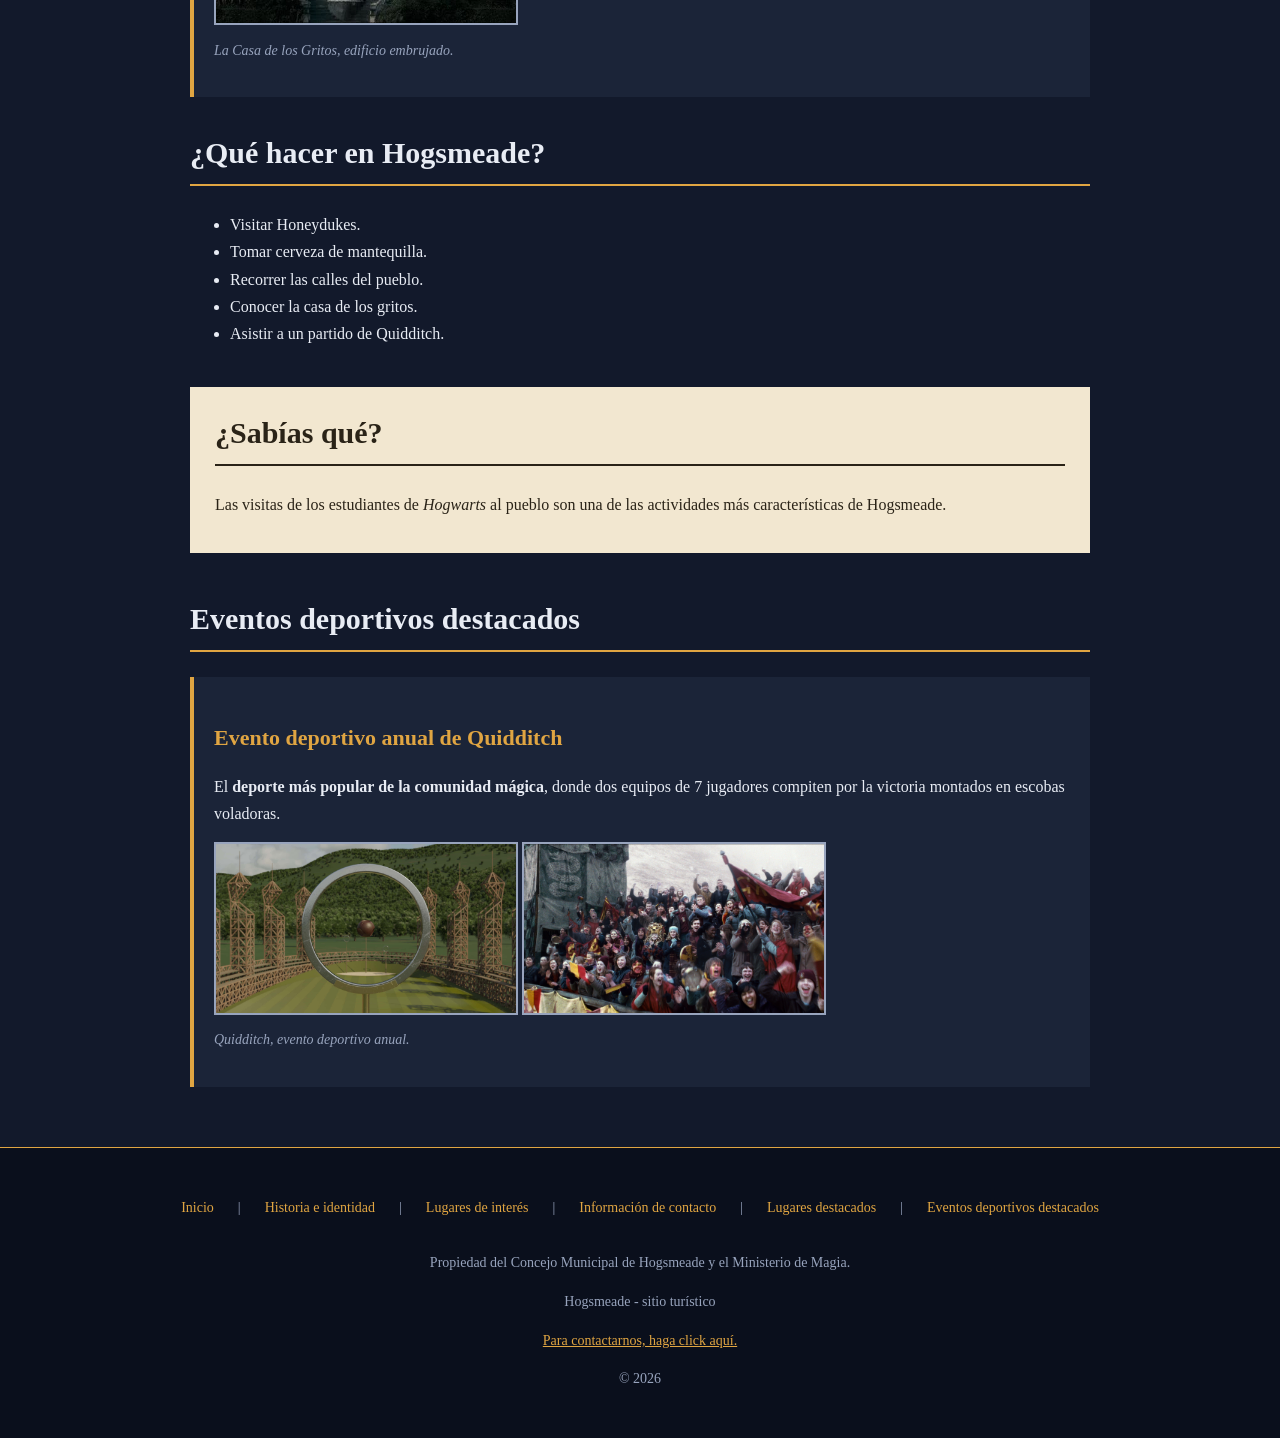
==== commit 4da6b7e8: "agrego el contenedor flex-cards en lugares destacados" ====
--- a/index.html
+++ b/index.html
@@ -26,6 +26,7 @@
         <main>
             <section>
                 <h2 id="lugares"> Lugares destacados</h2>
+                <div class="flex-cards">
                     <article> <h3> Honeydukes</h3>
                         <p>La famosa tienda de golosinas y caramelos mágicos, favorita de los estudiantes.</p>
                         <figure>
@@ -61,6 +62,7 @@
                                 <figcaption>La Casa de los Gritos, edificio embrujado.</figcaption>
                         </figure>    
                     </article>
+                </div>
             </section> 
 
             <section>
--- a/css/estilos.css
+++ b/css/estilos.css
@@ -343,4 +343,16 @@
 form button[type="submit"]:hover {
     background-color: #ffffff;
     color: #0a0f1c;
-}+}
+
+.flex-cards {
+    display: flex;
+    flex-wrap: wrap;
+    gap: 1.5rem;
+    margin-top: 20px;
+}
+
+.flex-cards article {
+    flex: 1 1 280px;
+    margin-bottom: 0;
+} 
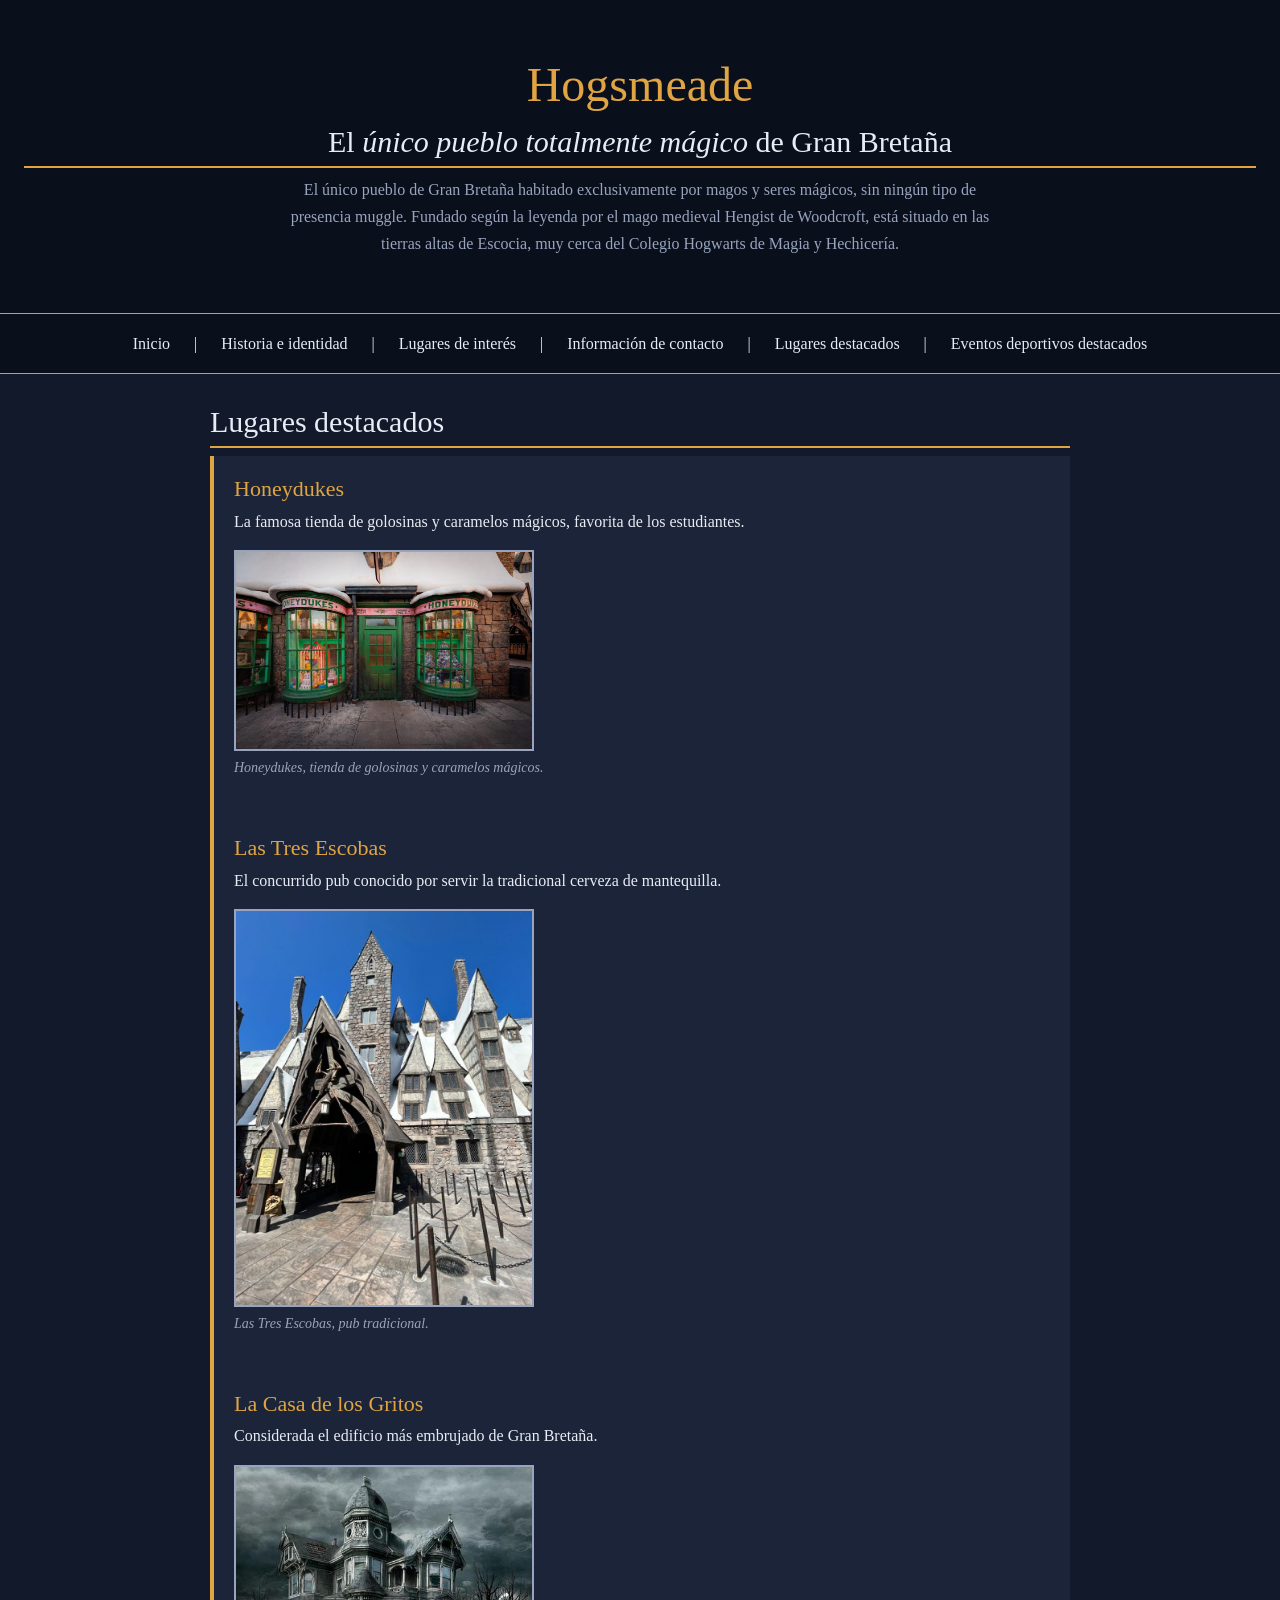
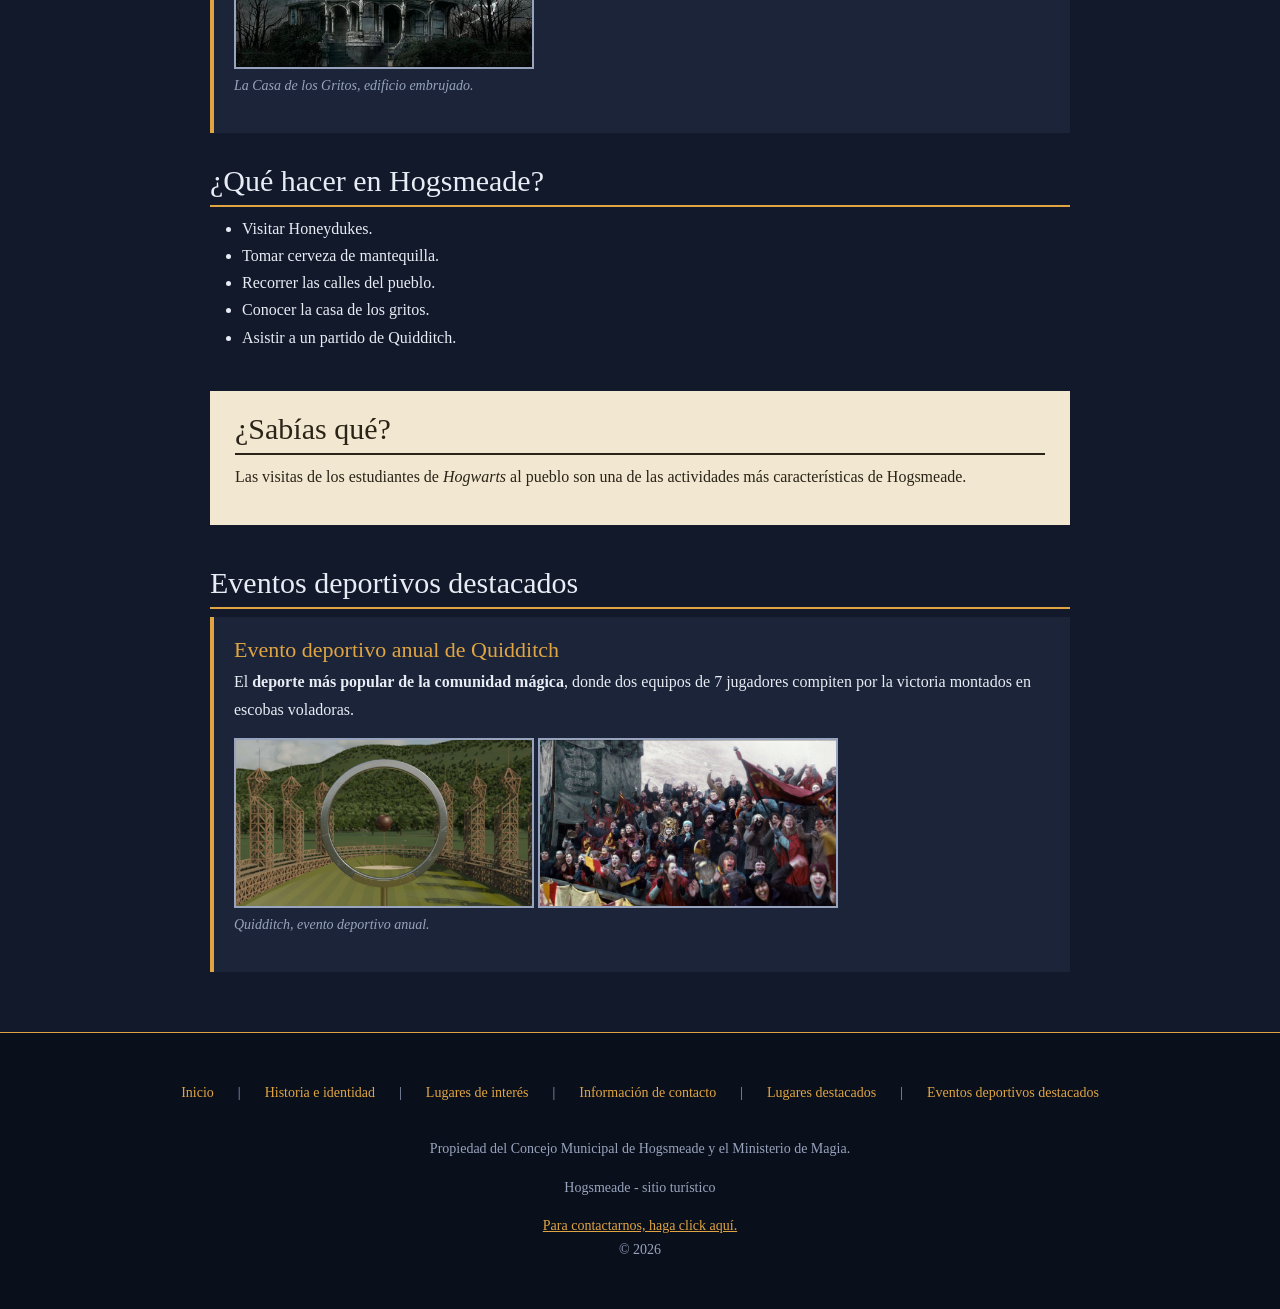
==== commit 3b5be2d1: "feat: agrego posicionamiento y personalizacion Bootstrap" ====
--- a/index.html
+++ b/index.html
@@ -3,9 +3,14 @@
     <head>
         <meta charset="UTF-8">
         <meta name="viewport" content="width=device-width, initial-scale=1.0">
-        <title> Hogsmeade </title>
+        <title> Hogsmeade </title> 
+        <link href="https://cdn.jsdelivr.net/npm/bootstrap@5.3.8/dist/css/bootstrap.min.css" rel="stylesheet">
         <link rel="stylesheet" href="css/estilos.css">
+       
+        
     </head>
+
+          
 
     <body>
         <header>
@@ -117,5 +122,7 @@
             <a href="contacto.html" aria-label="Informacion de contacto"> Para contactarnos, haga click aquí.</a>
             <p> © 2026</p>
         </footer>
+
+        <script src="https://cdn.jsdelivr.net/npm/bootstrap@5.3.8/dist/js/bootstrap.bundle.min.js"></script>
     </body>
 </html>
--- a/css/estilos.css
+++ b/css/estilos.css
@@ -129,9 +129,11 @@
     padding: 20px;
     margin-bottom: 25px;
 }
+
 /*parrafos: separacion entre textos*/
 p{
     margin-bottom: 15px;
+    line-height: 1.7;
 }
 
 
@@ -344,6 +346,7 @@
     background-color: #ffffff;
     color: #0a0f1c;
 }
+<<<<<<< HEAD
 
 .flex-cards {
     display: flex;
@@ -355,4 +358,27 @@
 .flex-cards article {
     flex: 1 1 280px;
     margin-bottom: 0;
-} +} 
+=======
+/* posicionamiento*/
+body > nav{
+    position: sticky;
+    top: 0;
+    z-index: 1000;
+}
+
+/* botones principales*/
+.btn-primary{
+    background-color: var(--color-destacado);
+    border-color: var(--color-destacado);
+    color: var(--color-fondo-oscuro);
+}
+
+/* efecto al pasar el mouse*/
+
+.btn-primary :hover{
+    background-color: var(--color-blanco);
+    border-color: var(--color-blanco);
+    color: var(--color-fondo-oscuro);
+}
+>>>>>>> 3b81b75 (feat: agrego posicionamiento y personalizacion Bootstrap)
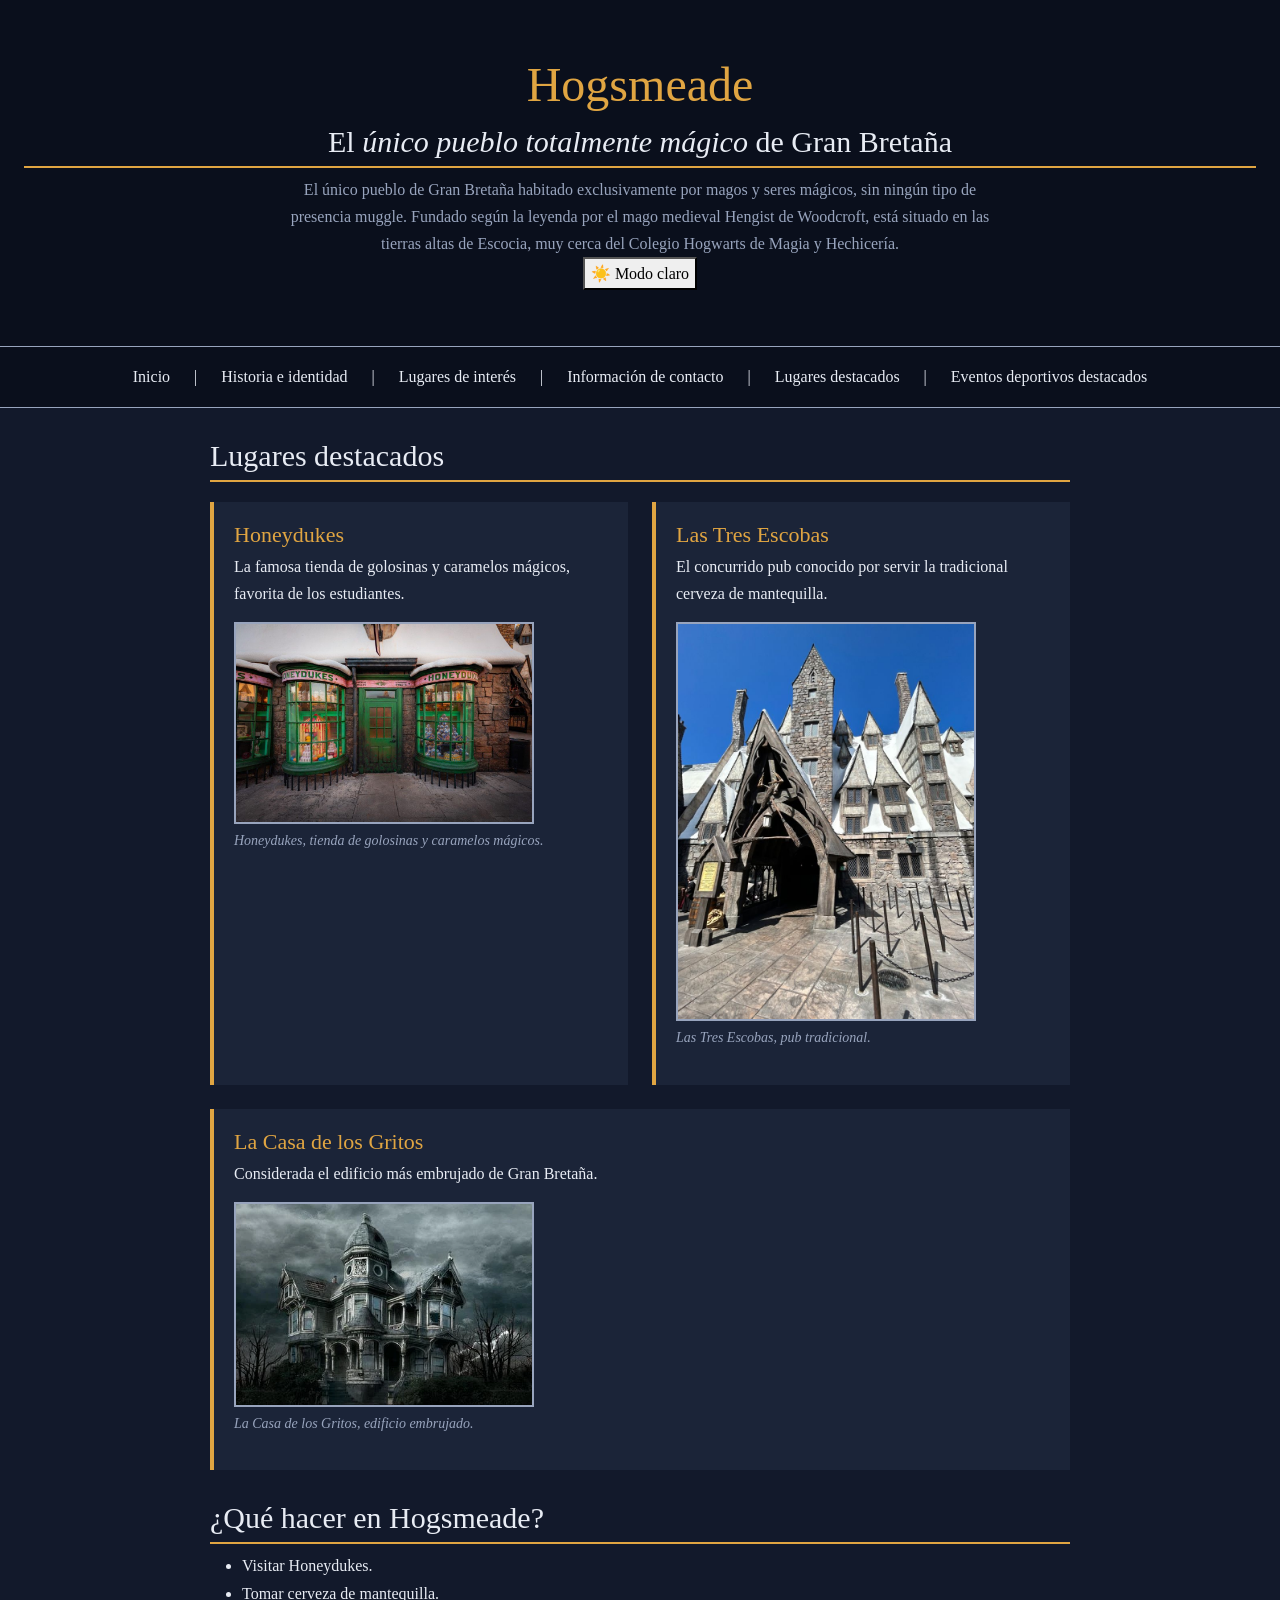
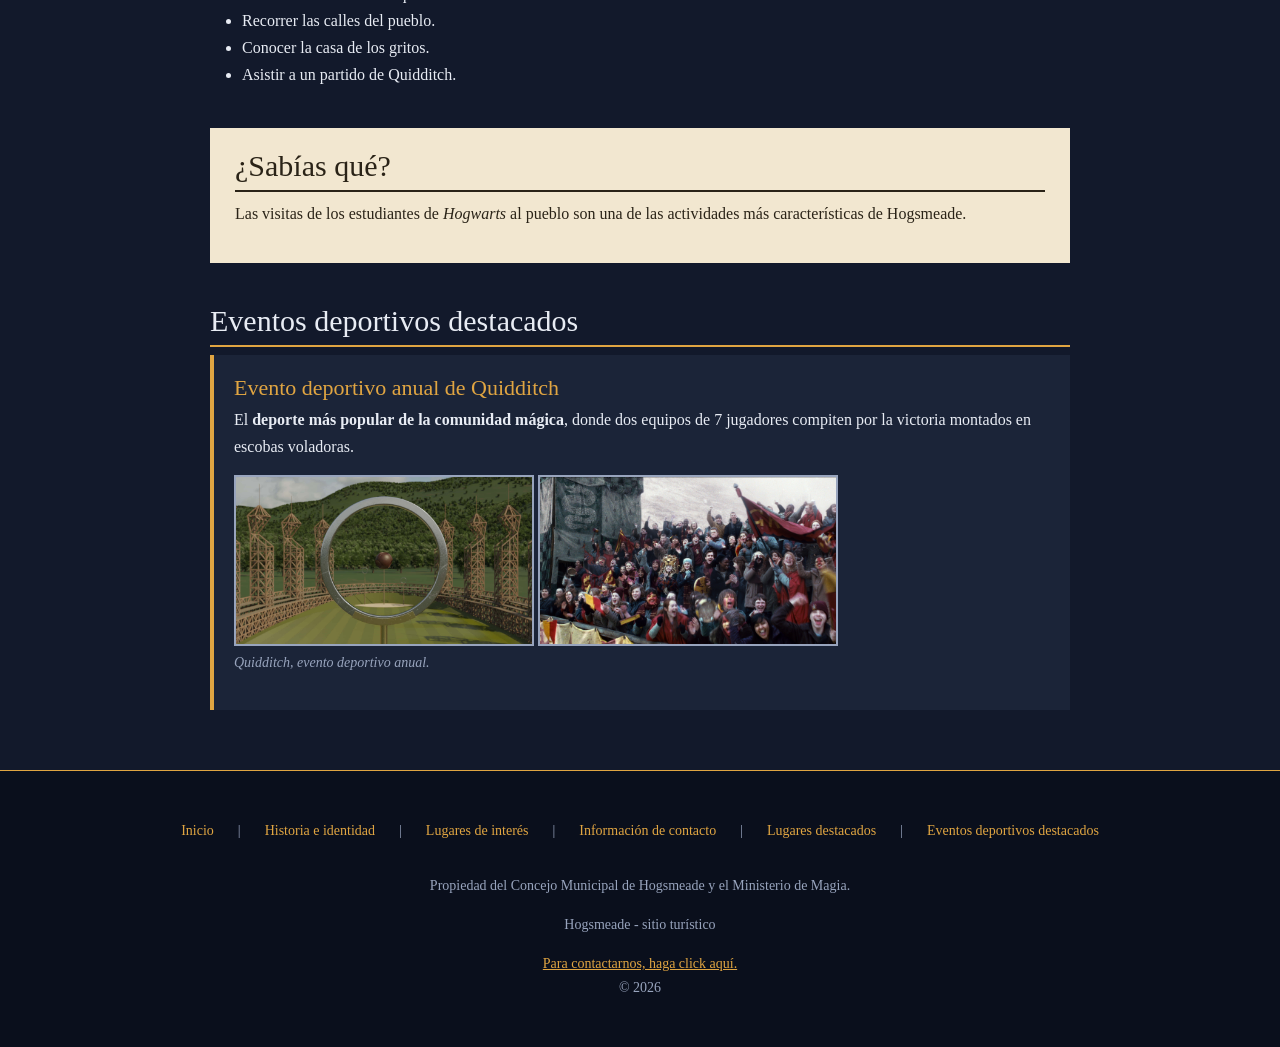
==== commit 494cb784: "feat: agrego modo claro a la pagina" ====
--- a/index.html
+++ b/index.html
@@ -17,6 +17,7 @@
             <h1> Hogsmeade</h1>
             <h2> El <em>único pueblo totalmente mágico</em> de Gran Bretaña</h2>
             <p> El único pueblo de Gran Bretaña habitado exclusivamente por magos y seres mágicos, sin ningún tipo de presencia muggle. Fundado según la leyenda por el mago medieval Hengist de Woodcroft, está situado en las tierras altas de Escocia, muy cerca del Colegio Hogwarts de Magia y Hechicería.</p>
+        <button id="btn-modo">☀️ Modo claro</button>
         </header>
 
         <nav>
@@ -124,5 +125,6 @@
         </footer>
 
         <script src="https://cdn.jsdelivr.net/npm/bootstrap@5.3.8/dist/js/bootstrap.bundle.min.js"></script>
+        <script src="js/main.js"></script>
     </body>
 </html>
--- a/css/estilos.css
+++ b/css/estilos.css
@@ -1,4 +1,4 @@
-/*  VARIABLES DE COLORES */
+/*  variables de colores modo oscuro */
 :root{
     
     --color-fondo: #12192b;
@@ -12,6 +12,19 @@
     --color-texto-oscuro: #2a2317;
     --color-blanco: #ffffff;
 }
+/* variables de colores modo claro*/
+body.modo-claro {
+    --color-fondo:#f2e7d0;
+    --color-fondo-oscuro: #d8c5a3;
+    --color-fondo-contenido: #fffaf0;
+    --color-texto:  #2a2317;
+    --color-texto-secundario: #66563f;
+    --color-destacado: #8b5e23;
+    --color-verde:  #2f5d50;
+    --color-pergamino: #f2e7d0;
+    --color-texto-oscuro: #2a2317;
+    --color-blanco: #ffffff;
+}
 
 
 /* ===========================================================
@@ -346,7 +359,6 @@
     background-color: #ffffff;
     color: #0a0f1c;
 }
-<<<<<<< HEAD
 
 .flex-cards {
     display: flex;
@@ -359,7 +371,7 @@
     flex: 1 1 280px;
     margin-bottom: 0;
 } 
-=======
+
 /* posicionamiento*/
 body > nav{
     position: sticky;
@@ -376,9 +388,12 @@
 
 /* efecto al pasar el mouse*/
 
-.btn-primary :hover{
+.btn-primary:hover{
     background-color: var(--color-blanco);
     border-color: var(--color-blanco);
     color: var(--color-fondo-oscuro);
 }
->>>>>>> 3b81b75 (feat: agrego posicionamiento y personalizacion Bootstrap)
+body.modo-claro {
+    background-color: #f2e7d0;
+    color: #2a2317;
+}
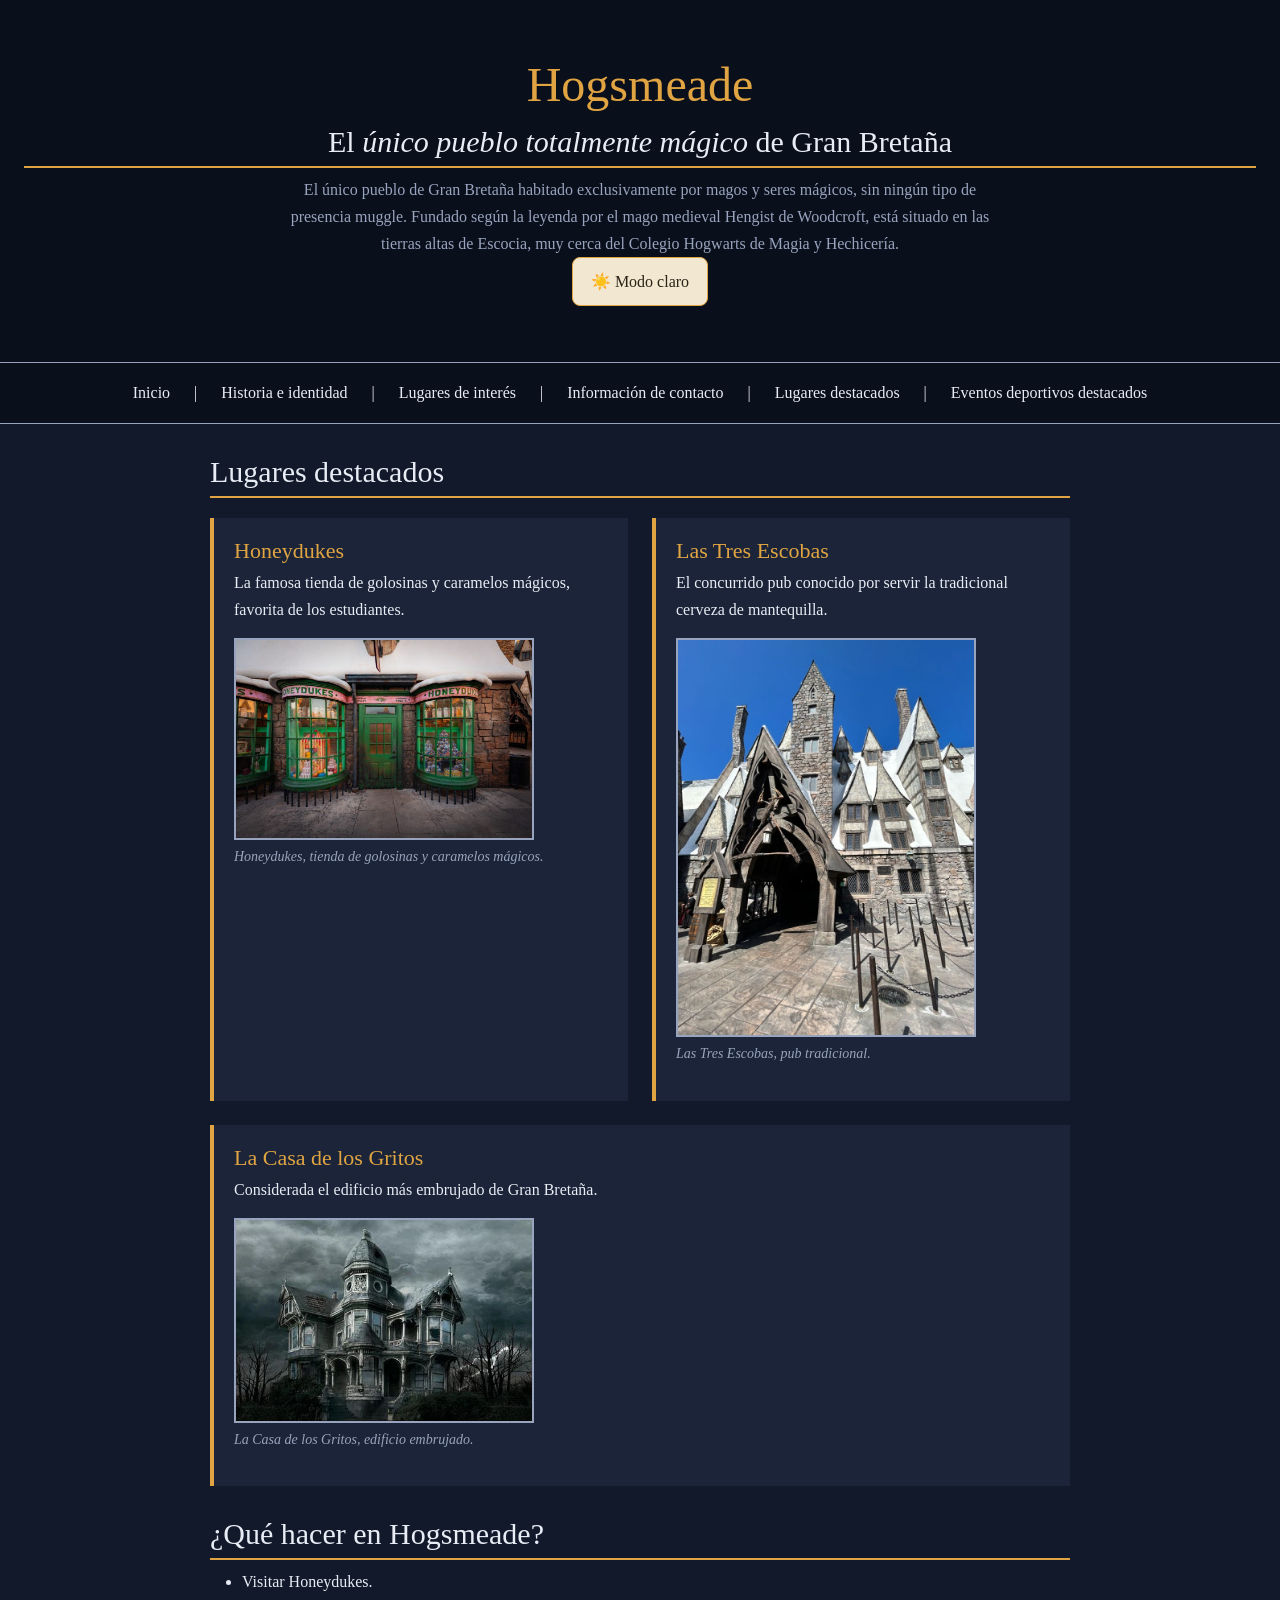
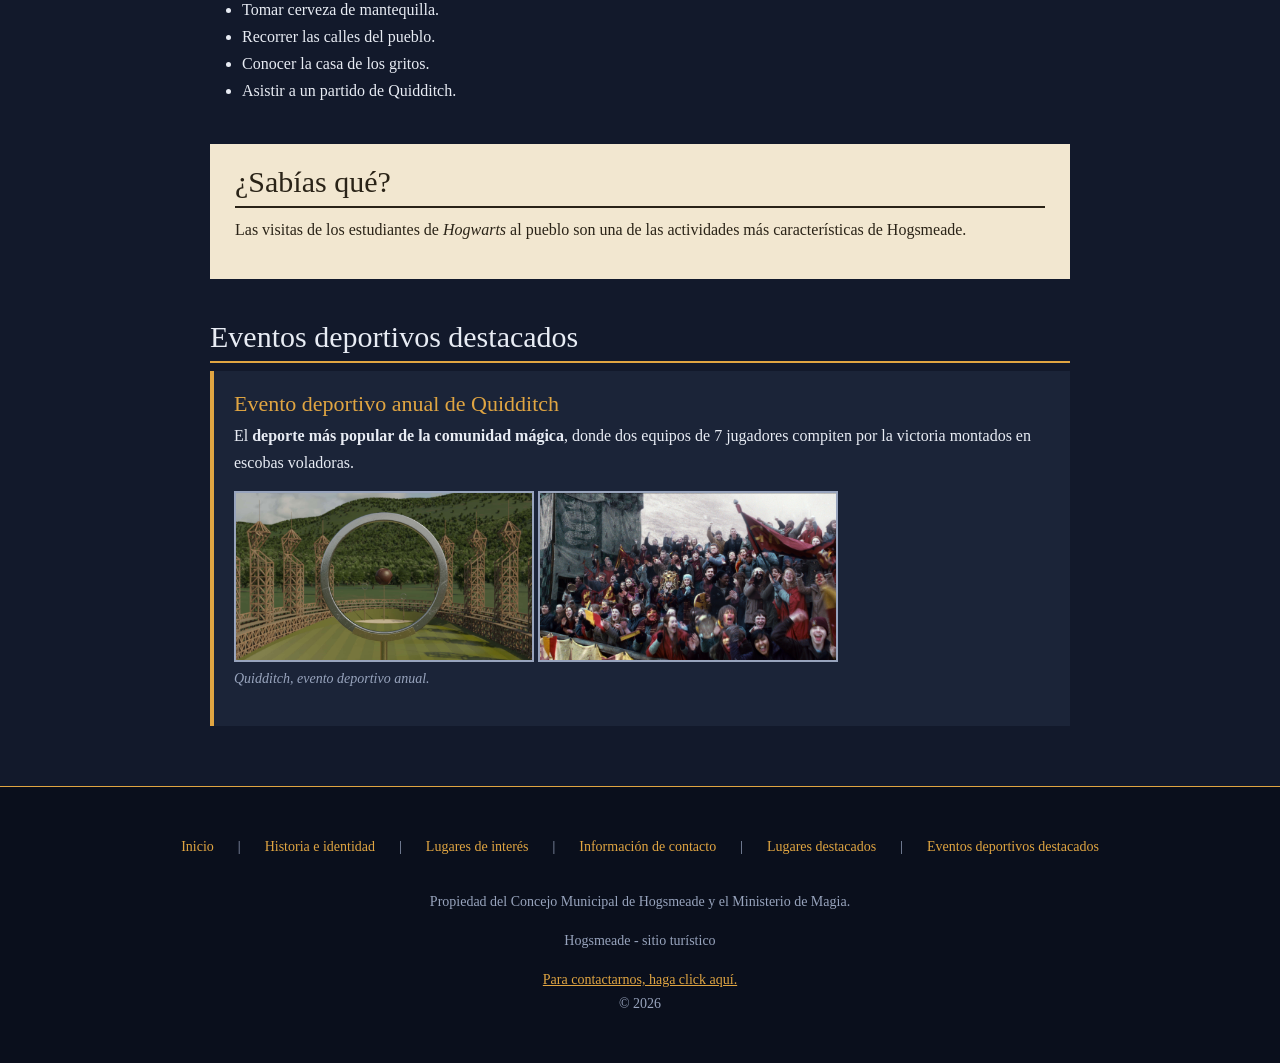
==== commit 5d9c9961: "feat: estilo pergamino al boton de modo claro/oscuro" ====
--- a/index.html
+++ b/index.html
@@ -17,7 +17,8 @@
             <h1> Hogsmeade</h1>
             <h2> El <em>único pueblo totalmente mágico</em> de Gran Bretaña</h2>
             <p> El único pueblo de Gran Bretaña habitado exclusivamente por magos y seres mágicos, sin ningún tipo de presencia muggle. Fundado según la leyenda por el mago medieval Hengist de Woodcroft, está situado en las tierras altas de Escocia, muy cerca del Colegio Hogwarts de Magia y Hechicería.</p>
-        <button id="btn-modo">☀️ Modo claro</button>
+        <button id="btn-modo" class="boton-pergamino">☀️ Modo claro</button>
+        <p id="mensaje-modo"></p>
         </header>
 
         <nav>
--- a/css/estilos.css
+++ b/css/estilos.css
@@ -393,7 +393,14 @@
     border-color: var(--color-blanco);
     color: var(--color-fondo-oscuro);
 }
-body.modo-claro {
-    background-color: #f2e7d0;
-    color: #2a2317;
+/* estilos de boton de cambio de modo claro/oscuro*/
+.boton-pergamino {
+    background-color: var(--color-pergamino);
+    color: var(--color-texto-oscuro);
+    border: 1px solid var(--color-destacado);
+    border-radius: 8px;
+    padding: 10px 18px;
+    font-family: georgia, serif;
+    font-size: 16px;
+    cursor: pointer;
 }
